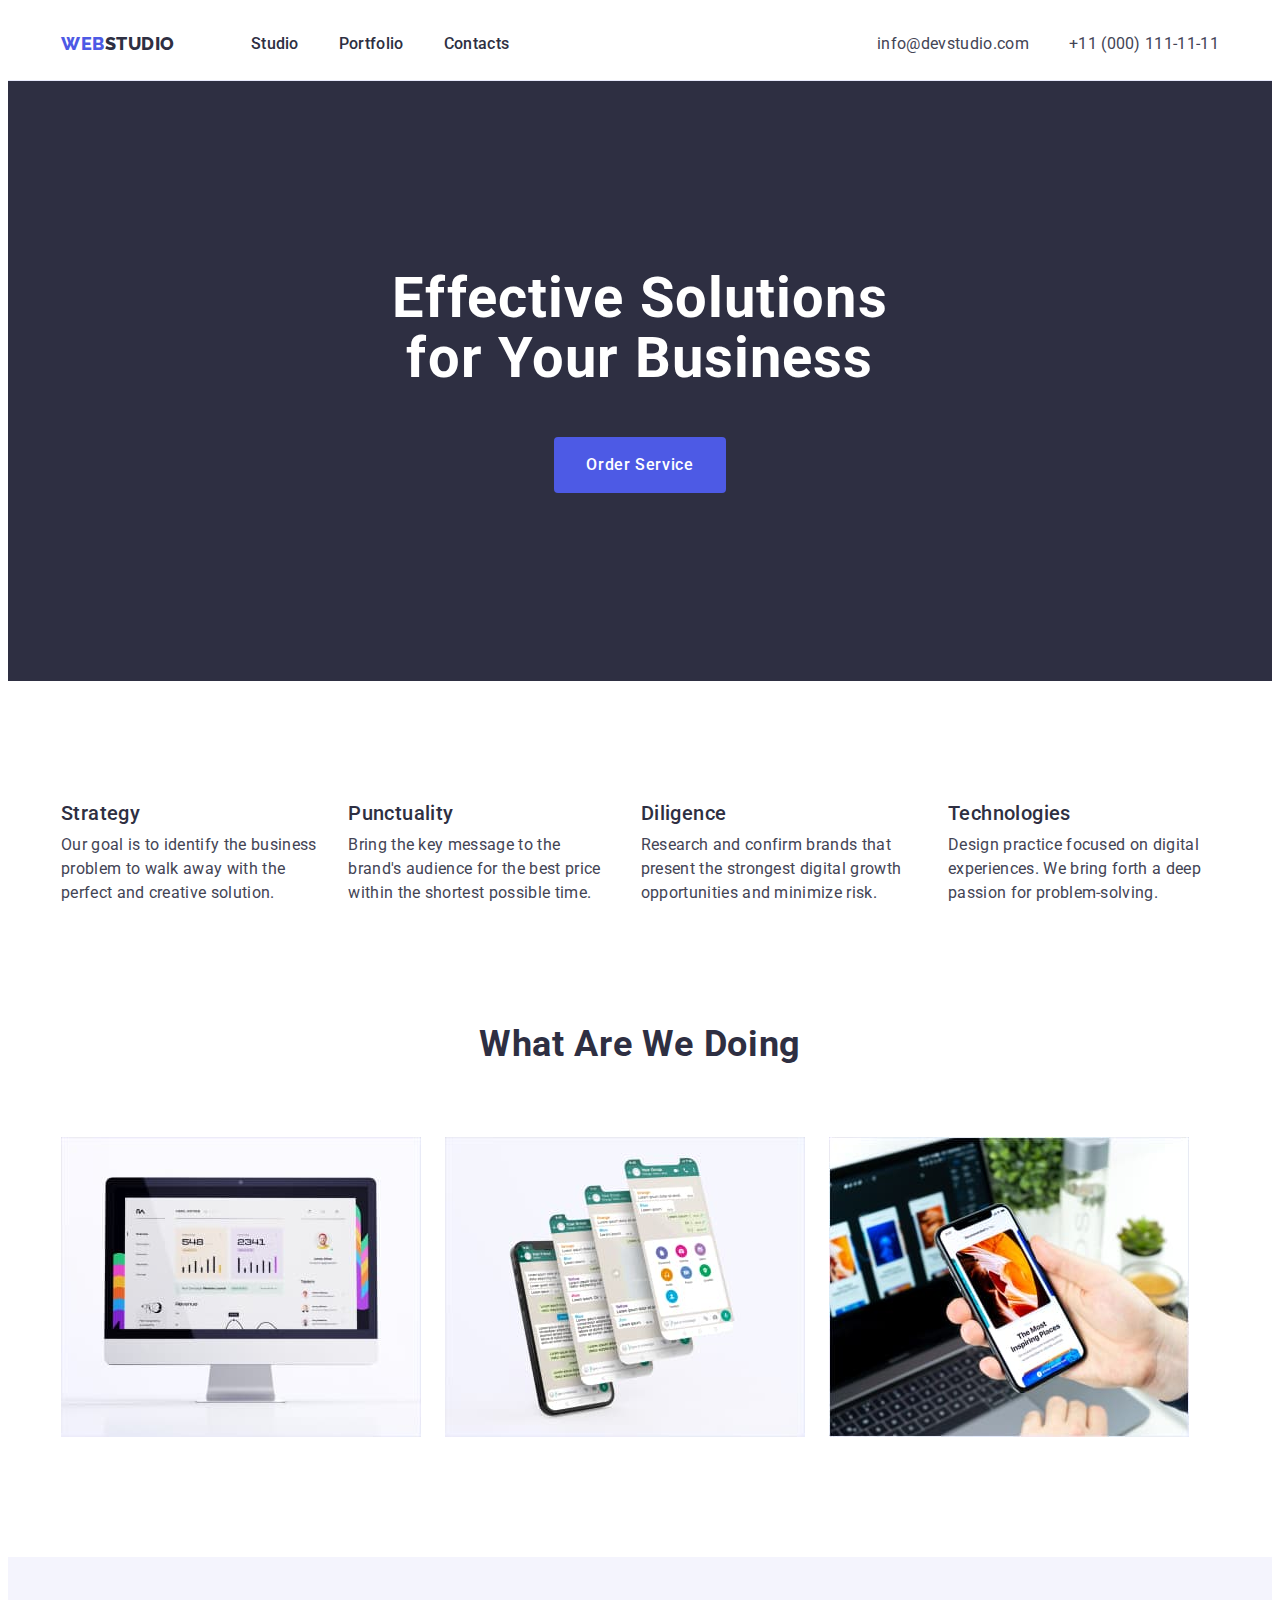
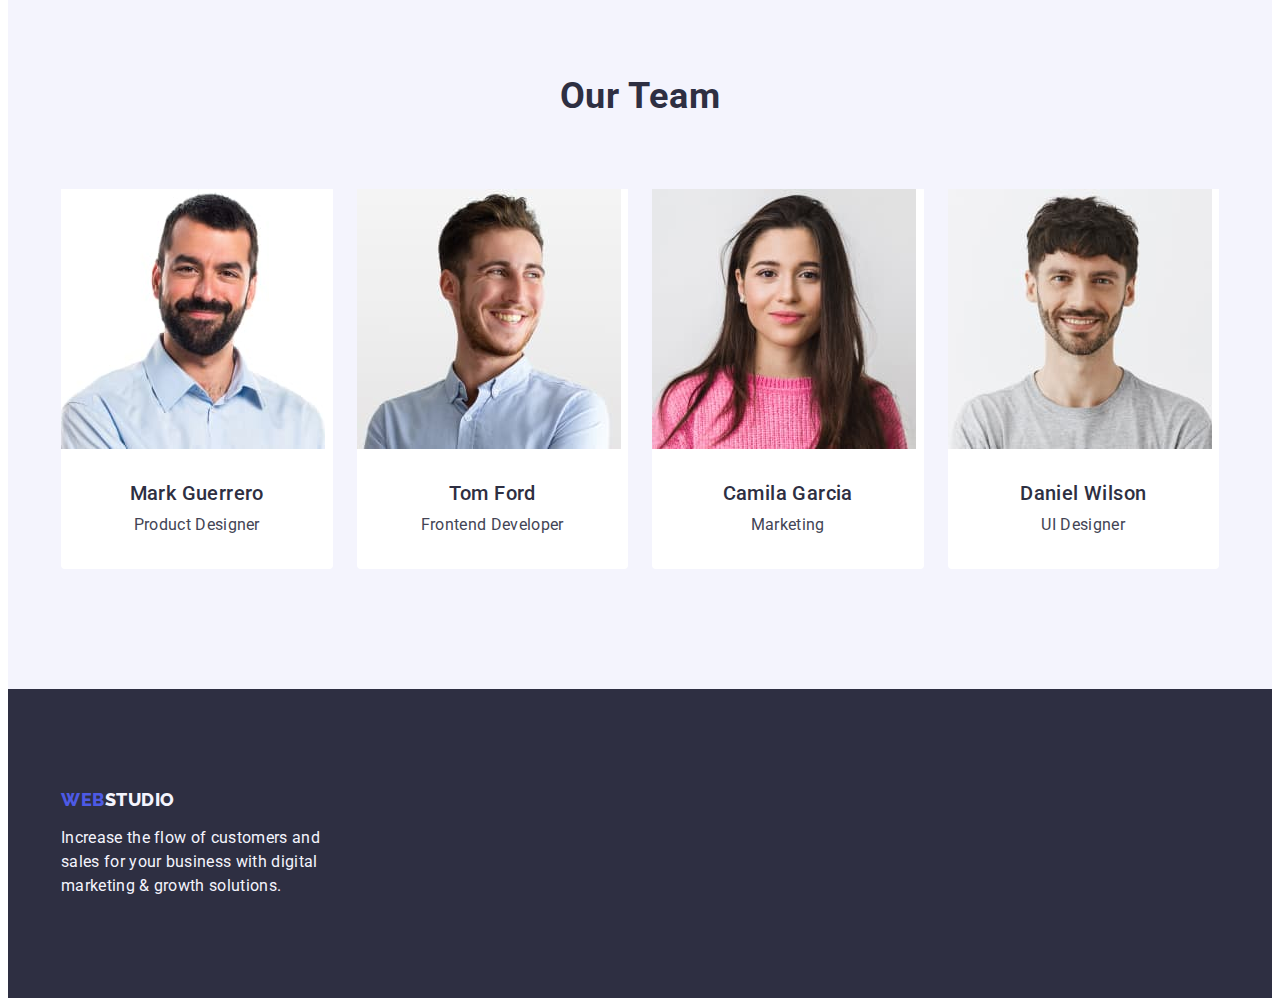
==== index.html @ 3ffb35bd "wer" ====
<!DOCTYPE html>
<html lang="en">
  <head>
    <meta charset="UTF-8" />
    <meta http-equiv="X-UA-Compatible" content="IE=edge" />
    <meta name="viewport" content="width=device-width, initial-scale=1.0" />

    <link rel="preconnect" href="https://fonts.googleapis.com" />
    <link rel="preconnect" href="https://fonts.gstatic.com" crossorigin />
    <link
      href="https://fonts.googleapis.com/css2?family=Raleway:wght@800&family=Roboto:wght@400;500;700&display=swap"
      rel="stylesheet"
    />

    <title>Web Studio</title>
    <link
      rel="stylesheet"
      href="https://cdnjs.cloudflare.com/ajax/libs/modern-normalize/2.0.0/modern-normalize.min.css"
      integrity="sha512-4xo8blKMVCiXpTaLzQSLSw3KFOVPWhm/TRtuPVc4WG6kUgjH6J03IBuG7JZPkcWMxJ5huwaBpOpnwYElP/m6wg=="
      crossorigin="anonymous"
      referrerpolicy="no-referrer"
    />
    <link rel="stylesheet" href="./css/style.css" />
  </head>
  <body class="body">
    <header class="header">
      <div class="container header-container">
        <nav class="header-navigation">
          <a class="header-name link" href="./index.html"
            >Web<span>Studio</span></a
          >
          <ul class="header-page list">
            <li><a class="header-menu link" href="./index.html">Studio</a></li>
            <li>
              <a class="header-menu link" href="./portfolio.html">Portfolio</a>
            </li>
            <li><a class="header-menu link" href="">Contacts</a></li>
          </ul>
        </nav>
        <address class="header-adress">
          <ul class="header-link list">
            <li>
              <a class="header-link-soc link" href="mailto:info@devstudio.com"
                >info@devstudio.com</a
              >
            </li>
            <li>
              <a class="header-link-soc link" href="tel:+110001111111"
                >+11 (000) 111-11-11</a
              >
            </li>
          </ul>
        </address>
      </div>
    </header>

    <main>
      <section class="hero">
        <div class="container hero-container">
          <h1 class="hero-name">Effective Solutions for Your Business</h1>
          <button type="button" class="hero-button">Order Service</button>
        </div>
      </section>

      <section class="scroll">
        <div class="container">
          <h2 class="visually-hidden">list</h2>
          <ul class="scroll-list list">
            <li class="scroll-item">
              <h3 class="scroll-name">Strategy</h3>
              <p class="scroll-text">
                Our goal is to identify the business problem to walk away with
                the perfect and creative solution.
              </p>
            </li>
            <li class="scroll-item">
              <h3 class="scroll-name">Punctuality</h3>
              <p class="scroll-text">
                Bring the key message to the brand's audience for the best price
                within the shortest possible time.
              </p>
            </li>
            <li class="scroll-item">
              <h3 class="scroll-name">Diligence</h3>
              <p class="scroll-text">
                Research and confirm brands that present the strongest digital
                growth opportunities and minimize risk.
              </p>
            </li>
            <li class="scroll-item">
              <h3 class="scroll-name">Technologies</h3>
              <p class="scroll-text">
                Design practice focused on digital experiences. We bring forth a
                deep passion for problem-solving.
              </p>
            </li>
          </ul>
        </div>
      </section>

      <section class="work-are">
        <div class="container">
          <h2 class="work-name">What are we doing</h2>
          <ul class="work-list list">
            <li class="work-item">
              <img
                src="./images/img1-1.jpg"
                alt="statistics"
                width="360"
                height="300"
              />
            </li>
            <li class="work-item">
              <img
                src="./images/img2-1.jpg"
                alt="multifunctionality"
                width="360"
                height="300"
              />
            </li>
            <li class="work-item">
              <img
                src="./images/img3-1.jpg"
                alt="we adaptmultifunctionality"
                width="360"
                height="300"
              />
            </li>
          </ul>
        </div>
      </section>

      <section class="made">
        <div class="container">
          <h2 class="made-team">Our Team</h2>
          <ul class="made-list list">
            <li class="made-item">
              <img
                src="./images/img1-2.jpg"
                alt="Product Designer"
                width="264"
                height="260"
              />
              <div class="made-container-name">
                <h3 class="made-name">Mark Guerrero</h3>
                <p class="made-activity">Product Designer</p>
              </div>
            </li>
            <li class="made-item">
              <img
                src="./images/img2-2.jpg"
                alt="Frontend Developer"
                width="264"
                height="260"
              />
              <div class="made-container-name">
                <h3 class="made-name">Tom Ford</h3>
                <p class="made-activity">Frontend Developer</p>
              </div>
            </li>
            <li class="made-item">
              <img
                src="./images/img3-2.jpg"
                alt="Marketing"
                width="264"
                height="260"
              />
              <div class="made-container-name">
                <h3 class="made-name">Camila Garcia</h3>
                <p class="made-activity">Marketing</p>
              </div>
            </li>
            <li class="made-item">
              <img
                src="./images/img4-2.jpg"
                alt="UI Designer"
                width="264"
                height="260"
              />
              <div class="made-container-name">
                <h3 class="made-name">Daniel Wilson</h3>
                <p class="made-activity">UI Designer</p>
              </div>
            </li>
          </ul>
        </div>
      </section>
    </main>

    <footer class="footer">
      <div class="container container-footer">
        <a href="./index.html" class="footer-name link"
          >Web<span class="name">Studio</span></a
        >
        <p class="footer-text">
          Increase the flow of customers and sales for your business with
          digital marketing & growth solutions.
        </p>
      </div>
    </footer>
  </body>
</html>
---- css/style.css ----
body {
    font-family: 'Roboto', sans-serif;
}

:root {
    --text-section-color: #434455;
    --button-color: #4D5AE5;
    --logo-color: #2E2F42;
    --safari-color: #F4F4FD;
}

img {
    display: block;
}

p,
h1,
h2,
h3,
h4,
h5 {
    margin-top: 0;
    margin-bottom: 0;
}

.link {
    text-decoration: none;
}

.list {
    list-style: none;
}


ul {
    list-style-type: none;
    padding-left: 0;
    margin-top: 0;
    margin-bottom: 0;
}

/*----------BODY----------*/

.body {
    color: #434455;
    background-color: #FFFFFF;
}

/*----------HEADER-----------*/

.container {
    width: 100%;
    max-width: 1158px;
    margin: 0 auto;
    padding: 0 15px;
}

.header-container {
    display: flex;
    align-items: center;
    /*justify-content: space-between;*/
    /*padding-left: 15px;
    padding-right: 15px;*/
}

.header-navigation {
    display: flex;
    align-items: center;
    height: 72px;
}

.header {
    /*background: #FFFFFF;*/
    border-bottom: 1px solid #e7e9fc;
    /*width: 1158px;
    margin: auto;*/

}

.header-name {
    font-family: 'Raleway', sans-serif;
    font-style: normal;
    font-weight: 800;
    font-size: 18px;
    line-height: 1.17;
    letter-spacing: 0.03em;
    text-transform: uppercase;
    color: var(--button-color);
    margin-right: 76px;

}

.header-name span {
    font-family: 'Raleway', sans-serif;
    color: var(--logo-color);
}

.header-page {
    display: flex;
    gap: 40px;
}

.header-menu {
    font-weight: 500;
    font-size: 16px;
    line-height: 1.5;
    letter-spacing: 0.02em;
    color: var(--logo-color);
    padding-top: 24px;
    padding-bottom: 24px;


}

.header-menu:hover,
.header-menu:focus {
    color: #404BBF;
}

.header-adress {
    font-style: normal;
    margin-left: auto;
}

.header-link {
    display: flex;
    gap: 40px;
}

.header-link-soc {
    font-weight: 400;
    font-size: 16px;
    line-height: 1.50;
    letter-spacing: 0.02em;
    color: #434455;

}

.header-link-soc:hover,
.header-link-soc:focus {
    color: #404BBF;
}

/*----------HERO-----------*/

.hero {
    /*width: 100%;
    max-width: 1440px;*/
    padding-top: 188px;
    padding-bottom: 188px;
    /*height: 600px;*/
    background: var(--logo-color);
    /*margin: auto;*/
}

/*.hero-container {  
}*/

.hero-name {
    font-family: 'Roboto';
    font-style: normal;
    text-align: center;
    font-weight: 700;
    font-size: 56px;
    line-height: 1.07;
    letter-spacing: 0.02em;
    color: #FFFFFF;
    max-width: 496px;
    margin-bottom: 48px;
    margin: auto;

}

.hero-button {
    font-family: "Roboto", sans-serif;
    font-style: normal;
    font-weight: 500;
    font-size: 16px;
    line-height: 1.50;
    letter-spacing: 0.04em;
    color: #FFFFFF;
    background-color: var(--button-color);
    cursor: pointer;

}

.hero-button {
    margin: 0 auto;
    padding: 16px 32px;
    min-width: 169px;
    height: 56px;
    display: block;
    border: none;
    border-radius: 4px;
    margin-top: 48px;
}

.hero-button:hover,
.hero-button:focus {
    background-color: #404BBF;
}

/*----------SECTION1-----------*/

.scroll {
    padding-top: 120px;
    padding-bottom: 120px;
}


.visually-hidden {
    position: absolute;
    width: 1px;
    height: 1px;
    margin: -1px;
    border: 0;
    padding: 0;
    white-space: nowrap;
    clip-path: inset(100%);
    clip: rect(0 0 0 0);
    overflow: hidden;
}

.scroll-list {
    display: flex;

    gap: 24px;
}

.scroll-item {
    width: calc((100%-72)/4);

}

.scroll-name {
    font-weight: 500;
    font-size: 20px;
    line-height: 1.20;
    letter-spacing: 0.02em;
    color: var(--logo-color);
    margin-bottom: 8px;
}

.scroll-text {
    font-weight: 400;
    font-size: 16px;
    line-height: 1.50;
    letter-spacing: 0.02em;
    color: #434455;
}

/*----------WORK-----------*/

.work-are {
    padding-bottom: 120px;
}

.work-name {
    font-weight: 700;
    font-size: 36px;
    line-height: 1.11;
    letter-spacing: 0.02em;
    text-align: center;
    text-transform: capitalize;
    color: var(--logo-color);
    margin-bottom: 72px;

}

.work-list {
    display: flex;
    gap: 24px;

}

.work-item {
    width: calc((100%-48px)/3);
}

/*----------MADE-----------*/

.made {
    background: var(--safari-color);
    padding-top: 120px;
    padding-bottom: 120px;
}

.made-team {
    font-weight: 700;
    font-size: 36px;
    line-height: 1.11;
    letter-spacing: 0.02em;
    text-align: center;
    text-transform: capitalize;
    color: var(--logo-color);
    margin-bottom: 72px;

}

.made-list {
    display: flex;
    gap: 24px;
}

.made-item {
    background-color: #FFFFFF;
    width: 264px;
    border-radius: 0px 0px 4px 4px;
    width: calc((100% - 72px) / 4);
}

.made-container-name {
    padding: 32px 16px;
}

.made-name {
    font-weight: 500;
    font-size: 20px;
    line-height: 1.20;
    letter-spacing: 0.02em;
    color: var(--logo-color);
    /*margin-top: 32px;*/
    margin-bottom: 8px;
    text-align: center;
}

.made-activity {
    font-weight: 400;
    font-size: 16px;
    line-height: 1.50;
    letter-spacing: 0.02em;
    color: #434455;
    /*margin-bottom: 32px;*/
    text-align: center;
}

/*----------FOOTER-----------*/

.footer {
    background: var(--logo-color);
    padding-top: 100px;
    padding-bottom: 100px;
}

.footer-name {
    font-family: 'Raleway', sans-serif;
    font-style: normal;
    font-weight: 800;
    font-size: 18px;
    line-height: 1.17;
    letter-spacing: 0.03em;
    text-transform: uppercase;
    color: var(--button-color);
    display: inline-block;
    margin-bottom: 16px;
}

.name {
    font-family: 'Raleway', sans-serif;
    color: var(--safari-color);
}

/*.container-footer {}*/

.footer-text {
    font-weight: 400;
    font-size: 16px;
    line-height: 1.50;
    letter-spacing: 0.02em;
    color: var(--safari-color);
    /*padding-top: 16px;*/
    max-width: 264px;
}



/*===============PORTFOLIO===============*/
/*---------------HEADER---------------*/

.header-portfolio {
    background: #FFFFFF;
    padding-top: 24px;
    padding-bottom: 24px;
    border-bottom: 1px solid #e7e9fc
}

/*-----------------MAIN-----------------*/

.name-logo {
    color: #2E2F42;
}

.portfolio-button {
    display: flex;
    gap: 24px;
    justify-content: center;
    margin-bottom: 72px;

}

.button-soc {
    font-family: "Roboto", sans-serif;
    font-style: normal;
    font-weight: 500;
    font-size: 16px;
    line-height: 1.5;
    letter-spacing: 0.04em;
    color: var(--button-color);
    background-color: var(--safari-color);
    cursor: pointer;
    padding-top: 12px;
    padding-bottom: 12px;
    padding-left: 24px;
    padding-right: 24px;
    border: 1px solid #e7e9fc;
    border-radius: 4px;
}

.button-soc:hover,
.button-soc:focus {
    color: #FFFFFF;
    background-color: #404BBF;
    border: 1px solid transparent;
}

/*-----------------SECTION-----------------*/

.section {
    padding: 96px 0 120px;
}

.section-img {
    display: flex;
    flex-wrap: wrap;
    gap: 48px 24px;
    width: 1128px;

}


.section-info {

    border: 1px solid #e7e9fc;
    border-top: none;
    padding: 32px 16px;

}

/*.list {}*/

.section-work {
    width: 360px;
}

.section-activity {
    font-weight: 500;
    font-size: 20px;
    line-height: 1.20;
    letter-spacing: 0.02em;
    color: var(--logo-color);
    margin-bottom: 8px;
    /*padding-left: 16px;*/

}

.section-text {
    font-weight: 400;
    font-size: 16px;
    line-height: 1.50;
    letter-spacing: 0.02em;
    color: var(--text-section-color);
    /*padding-left: 16px;*/
}
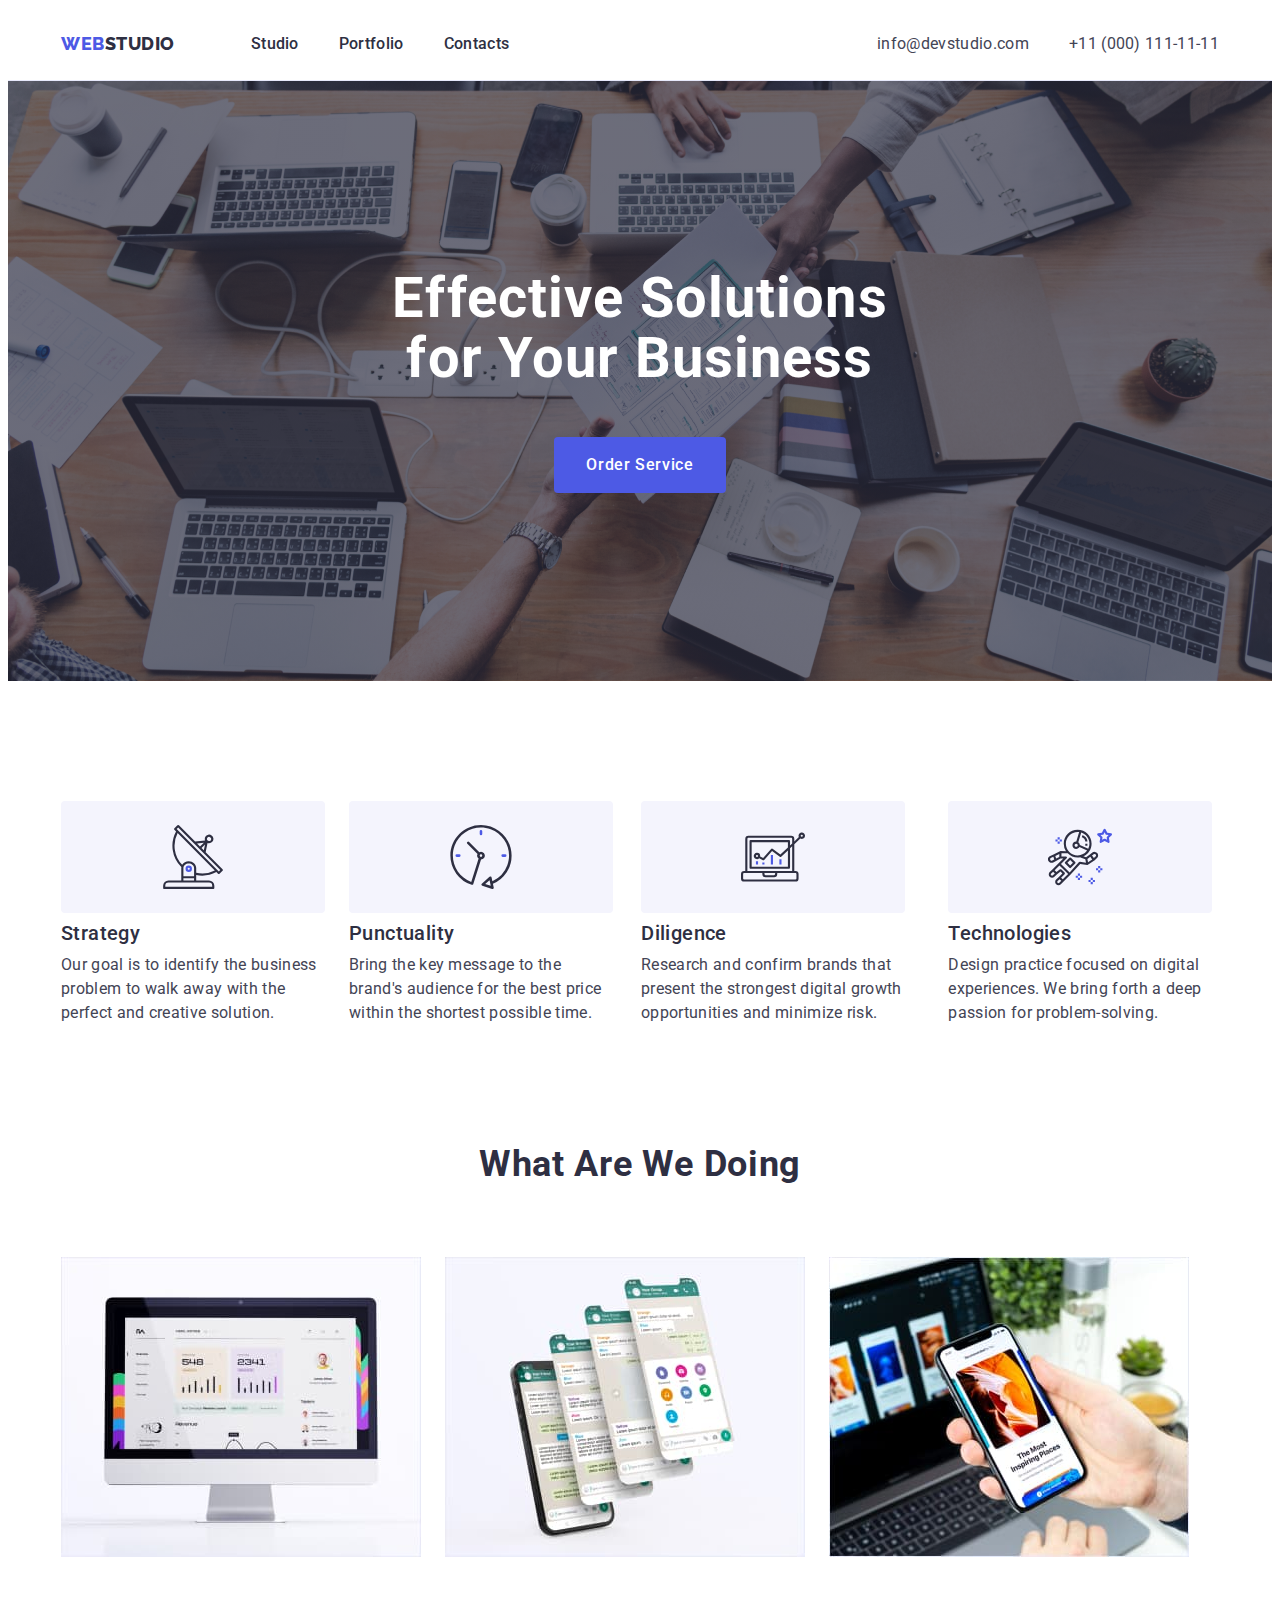
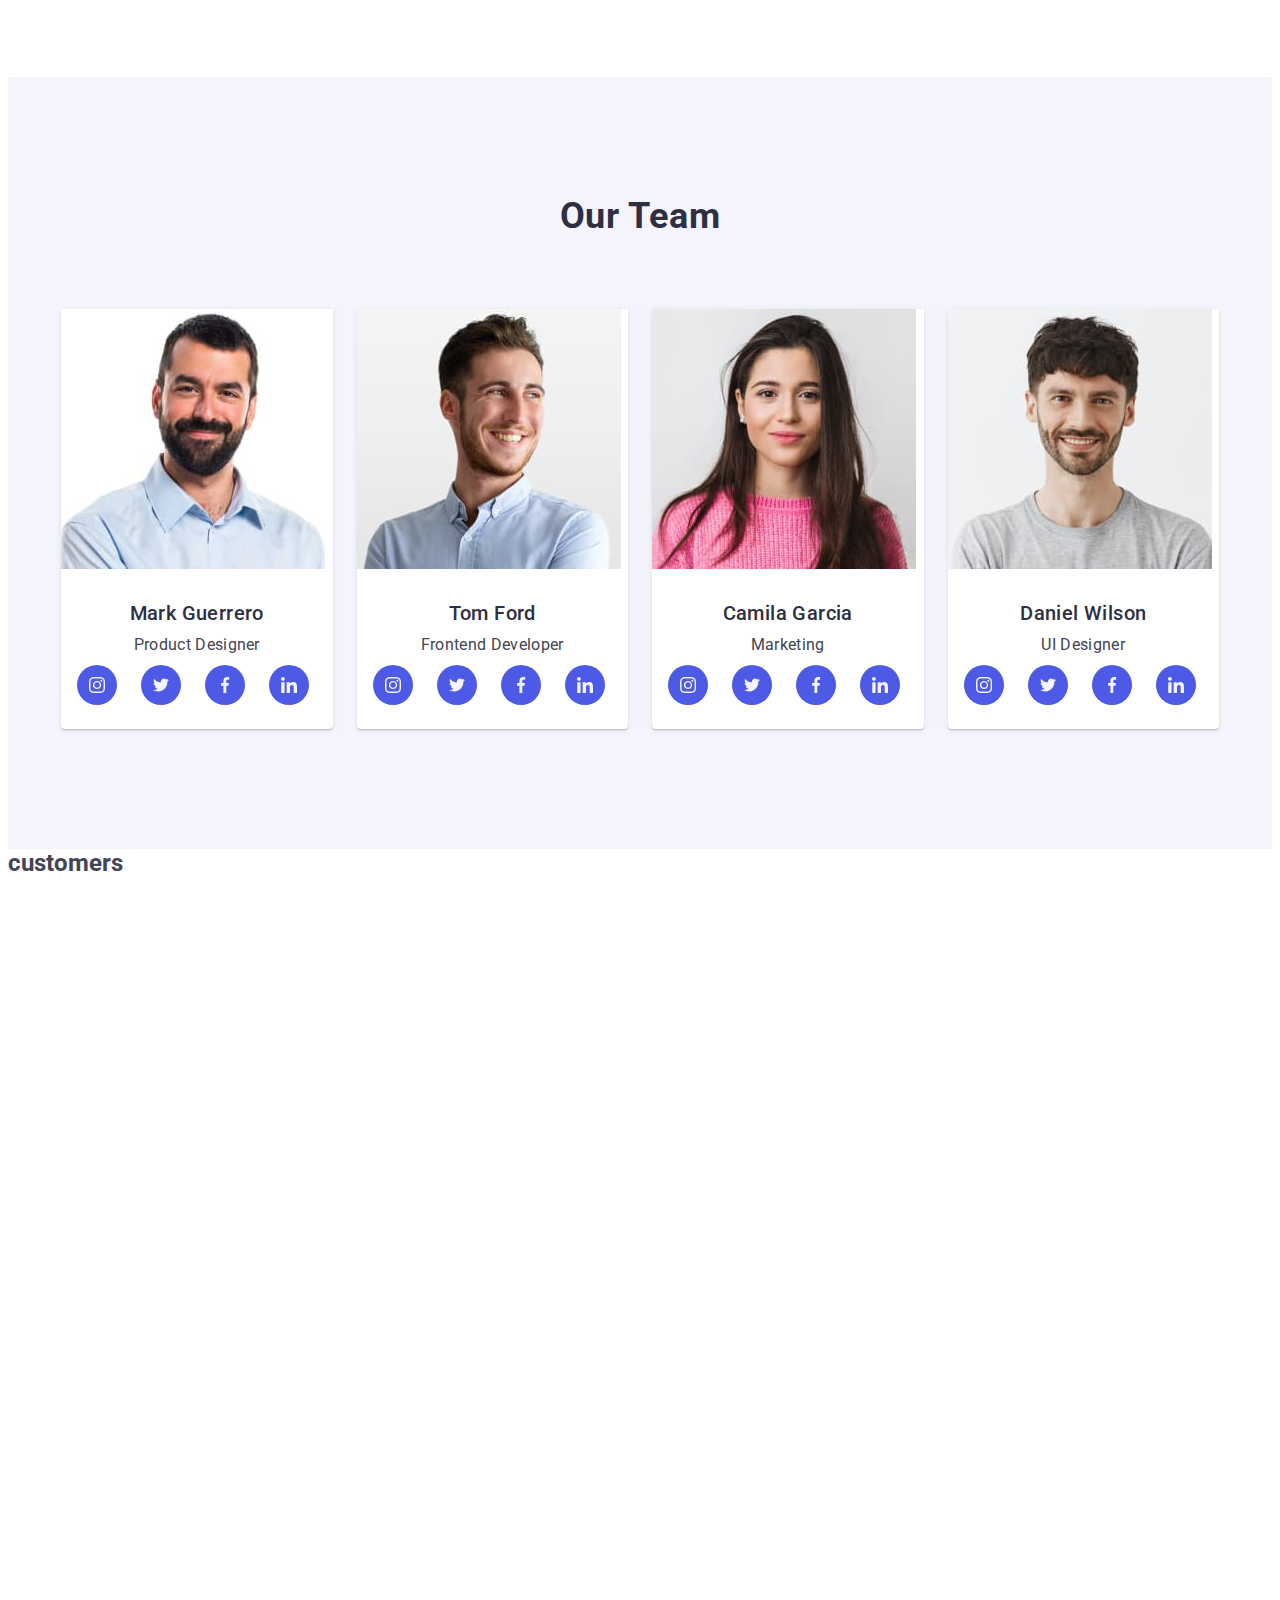
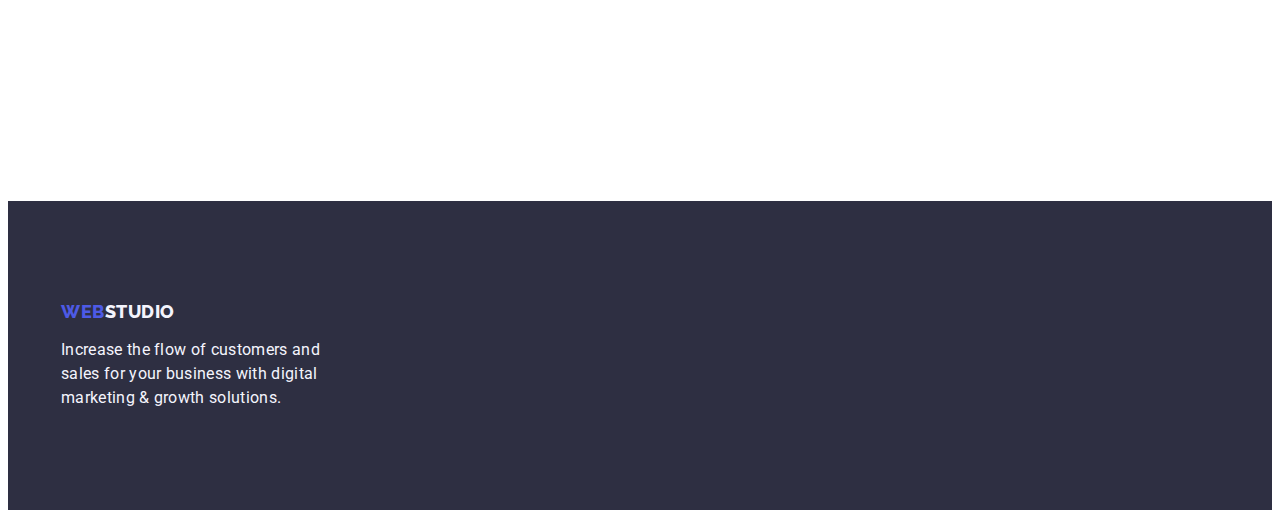
==== commit a26ae834: "rabota" ====
--- a/index.html
+++ b/index.html
@@ -67,6 +67,11 @@
           <h2 class="visually-hidden">list</h2>
           <ul class="scroll-list list">
             <li class="scroll-item">
+              <div class="scroll-img">
+                <svg width="64" height="64">
+                  <use href="./images/symbol-defs.svg#icon-antenna-1"></use>
+                </svg>
+              </div>
               <h3 class="scroll-name">Strategy</h3>
               <p class="scroll-text">
                 Our goal is to identify the business problem to walk away with
@@ -74,6 +79,11 @@
               </p>
             </li>
             <li class="scroll-item">
+              <div class="scroll-img">
+                <svg width="64" height="64">
+                  <use href="./images/symbol-defs.svg#icon-clock-1"></use>
+                </svg>
+              </div>
               <h3 class="scroll-name">Punctuality</h3>
               <p class="scroll-text">
                 Bring the key message to the brand's audience for the best price
@@ -81,6 +91,11 @@
               </p>
             </li>
             <li class="scroll-item">
+              <div class="scroll-img">
+                <svg width="64" height="64">
+                  <use href="./images/symbol-defs.svg#icon-diagram-1"></use>
+                </svg>
+              </div>
               <h3 class="scroll-name">Diligence</h3>
               <p class="scroll-text">
                 Research and confirm brands that present the strongest digital
@@ -88,6 +103,11 @@
               </p>
             </li>
             <li class="scroll-item">
+              <div class="scroll-img">
+                <svg width="64" height="64">
+                  <use href="./images/symbol-defs.svg#icon-astronaut-1"></use>
+                </svg>
+              </div>
               <h3 class="scroll-name">Technologies</h3>
               <p class="scroll-text">
                 Design practice focused on digital experiences. We bring forth a
@@ -144,6 +164,45 @@
               <div class="made-container-name">
                 <h3 class="made-name">Mark Guerrero</h3>
                 <p class="made-activity">Product Designer</p>
+
+                <ul class="made-img">
+                  <li class="made-soc">
+                    <a class="made-img-soc" href="" aria-label="instagram">
+                      <svg class="team-soc-icon" width="16" height="16">
+                        <use
+                          href="./images/symbol-defs2.svg#icon-instagram"
+                        ></use>
+                      </svg>
+                    </a>
+                  </li>
+                  <li class="made-soc">
+                    <a class="made-img-soc" href="" aria-label="twitter">
+                      <svg class="team-soc-icon" width="16" height="16">
+                        <use
+                          href="./images/symbol-defs2.svg#icon-twitter"
+                        ></use>
+                      </svg>
+                    </a>
+                  </li>
+                  <li class="made-soc">
+                    <a class="made-img-soc" href="" aria-label="facebook">
+                      <svg class="team-soc-icon" width="16" height="16">
+                        <use
+                          href="./images/symbol-defs2.svg#icon-facebook"
+                        ></use>
+                      </svg>
+                    </a>
+                  </li>
+                  <li class="made-soc">
+                    <a class="made-img-soc" href="" aria-label="linkedin">
+                      <svg class="team-soc-icon" width="16" height="16">
+                        <use
+                          href="./images/symbol-defs2.svg#icon-linkedin"
+                        ></use>
+                      </svg>
+                    </a>
+                  </li>
+                </ul>
               </div>
             </li>
             <li class="made-item">
@@ -156,6 +215,44 @@
               <div class="made-container-name">
                 <h3 class="made-name">Tom Ford</h3>
                 <p class="made-activity">Frontend Developer</p>
+                <ul class="made-img">
+                  <li class="made-soc">
+                    <a class="made-img-soc" href="" aria-label="instagram">
+                      <svg class="team-soc-icon" width="16" height="16">
+                        <use
+                          href="./images/symbol-defs2.svg#icon-instagram"
+                        ></use>
+                      </svg>
+                    </a>
+                  </li>
+                  <li class="made-soc">
+                    <a class="made-img-soc" href="" aria-label="twitter">
+                      <svg class="team-soc-icon" width="16" height="16">
+                        <use
+                          href="./images/symbol-defs2.svg#icon-twitter"
+                        ></use>
+                      </svg>
+                    </a>
+                  </li>
+                  <li class="made-soc">
+                    <a class="made-img-soc" href="" aria-label="facebook">
+                      <svg class="team-soc-icon" width="16" height="16">
+                        <use
+                          href="./images/symbol-defs2.svg#icon-facebook"
+                        ></use>
+                      </svg>
+                    </a>
+                  </li>
+                  <li class="made-soc">
+                    <a class="made-img-soc" href="" aria-label="linkedin">
+                      <svg class="team-soc-icon" width="16" height="16">
+                        <use
+                          href="./images/symbol-defs2.svg#icon-linkedin"
+                        ></use>
+                      </svg>
+                    </a>
+                  </li>
+                </ul>
               </div>
             </li>
             <li class="made-item">
@@ -168,6 +265,44 @@
               <div class="made-container-name">
                 <h3 class="made-name">Camila Garcia</h3>
                 <p class="made-activity">Marketing</p>
+                <ul class="made-img">
+                  <li class="made-soc">
+                    <a class="made-img-soc" href="" aria-label="instagram">
+                      <svg class="team-soc-icon" width="16" height="16">
+                        <use
+                          href="./images/symbol-defs2.svg#icon-instagram"
+                        ></use>
+                      </svg>
+                    </a>
+                  </li>
+                  <li class="made-soc">
+                    <a class="made-img-soc" href="" aria-label="twitter">
+                      <svg class="team-soc-icon" width="16" height="16">
+                        <use
+                          href="./images/symbol-defs2.svg#icon-twitter"
+                        ></use>
+                      </svg>
+                    </a>
+                  </li>
+                  <li class="made-soc">
+                    <a class="made-img-soc" href="" aria-label="facebook">
+                      <svg class="team-soc-icon" width="16" height="16">
+                        <use
+                          href="./images/symbol-defs2.svg#icon-facebook"
+                        ></use>
+                      </svg>
+                    </a>
+                  </li>
+                  <li class="made-soc">
+                    <a class="made-img-soc" href="" aria-label="linkedin">
+                      <svg class="team-soc-icon" width="16" height="16">
+                        <use
+                          href="./images/symbol-defs2.svg#icon-linkedin"
+                        ></use>
+                      </svg>
+                    </a>
+                  </li>
+                </ul>
               </div>
             </li>
             <li class="made-item">
@@ -180,12 +315,100 @@
               <div class="made-container-name">
                 <h3 class="made-name">Daniel Wilson</h3>
                 <p class="made-activity">UI Designer</p>
+                <ul class="made-img">
+                  <li class="made-soc">
+                    <a class="made-img-soc" href="" aria-label="instagram">
+                      <svg class="team-soc-icon" width="16" height="16">
+                        <use
+                          href="./images/symbol-defs2.svg#icon-instagram"
+                        ></use>
+                      </svg>
+                    </a>
+                  </li>
+                  <li class="made-soc">
+                    <a class="made-img-soc" href="" aria-label="twitter">
+                      <svg class="team-soc-icon" width="16" height="16">
+                        <use
+                          href="./images/symbol-defs2.svg#icon-twitter"
+                        ></use>
+                      </svg>
+                    </a>
+                  </li>
+                  <li class="made-soc">
+                    <a class="made-img-soc" href="" aria-label="facebook">
+                      <svg class="team-soc-icon" width="16" height="16">
+                        <use
+                          href="./images/symbol-defs2.svg#icon-facebook"
+                        ></use>
+                      </svg>
+                    </a>
+                  </li>
+                  <li class="made-soc">
+                    <a class="made-img-soc" href="" aria-label="linkedin">
+                      <svg class="team-soc-icon" width="16" height="16">
+                        <use
+                          href="./images/symbol-defs2.svg#icon-linkedin"
+                        ></use>
+                      </svg>
+                    </a>
+                  </li>
+                </ul>
               </div>
             </li>
           </ul>
         </div>
       </section>
     </main>
+
+    <section class="customers">
+      <h2 class="customers-name">customers</h2>
+      <div class="container">
+        <ul class="customers-img">
+          <li class="customers-company">
+            <a>
+              <svg>
+                <use></use>
+              </svg>
+            </a>
+          </li>
+          <li class="customers-company">
+            <a>
+              <svg>
+                <use></use>
+              </svg>
+            </a>
+          </li>
+          <li class="customers-company">
+            <a>
+              <svg>
+                <use></use>
+              </svg>
+            </a>
+          </li>
+          <li class="customers-company">
+            <a>
+              <svg>
+                <use></use>
+              </svg>
+            </a>
+          </li>
+          <li class="customers-company">
+            <a>
+              <svg>
+                <use></use>
+              </svg>
+            </a>
+          </li>
+          <li class="customers-company">
+            <a>
+              <svg>
+                <use></use>
+              </svg>
+            </a>
+          </li>
+        </ul>
+      </div>
+    </section>
 
     <footer class="footer">
       <div class="container container-footer">
--- a/css/style.css
+++ b/css/style.css
@@ -108,8 +108,7 @@
     color: var(--logo-color);
     padding-top: 24px;
     padding-bottom: 24px;
-
-
+    transition: color 250ms linear;
 }
 
 .header-menu:hover,
@@ -133,6 +132,7 @@
     line-height: 1.50;
     letter-spacing: 0.02em;
     color: #434455;
+    transition: color 250ms linear;
 
 }
 
@@ -144,13 +144,19 @@
 /*----------HERO-----------*/
 
 .hero {
-    /*width: 100%;
-    max-width: 1440px;*/
+    width: 100%;
+    max-width: 1440px;
     padding-top: 188px;
     padding-bottom: 188px;
     /*height: 600px;*/
     background: var(--logo-color);
-    /*margin: auto;*/
+    background-color: url(../images/office.jpg);
+    background-image: linear-gradient(rgba(46, 47, 66, 0.7),
+            rgba(46, 47, 66, 0.7)), url(../images/office.jpg);
+    background-position: center;
+    background-repeat: no-repeat;
+    background-size: cover;
+    margin: auto;
 }
 
 /*.hero-container {  
@@ -181,7 +187,7 @@
     color: #FFFFFF;
     background-color: var(--button-color);
     cursor: pointer;
-
+    transition: color 250ms linear;
 }
 
 .hero-button {
@@ -193,6 +199,7 @@
     border: none;
     border-radius: 4px;
     margin-top: 48px;
+
 }
 
 .hero-button:hover,
@@ -232,6 +239,17 @@
 
 }
 
+.scroll-img {
+    width: 264px;
+    height: 112px;
+    background-color: #F4F4FD;
+    border-radius: 4px;
+    margin-bottom: 8px;
+    display: flex;
+    align-items: center;
+    justify-content: center;
+}
+
 .scroll-name {
     font-weight: 500;
     font-size: 20px;
@@ -285,6 +303,7 @@
     padding-bottom: 120px;
 }
 
+
 .made-team {
     font-weight: 700;
     font-size: 36px;
@@ -297,14 +316,14 @@
 
 }
 
-.made-list {
-    display: flex;
-    gap: 24px;
-}
+
 
 .made-item {
     background-color: #FFFFFF;
     width: 264px;
+    box-shadow: 0px 2px 1px 0px rgba(46, 47, 66, 0.08),
+        0px 1px 1px 0px rgba(46, 47, 66, 0.16),
+        0px 1px 6px 0px rgba(46, 47, 66, 0.08);
     border-radius: 0px 0px 4px 4px;
     width: calc((100% - 72px) / 4);
 }
@@ -333,6 +352,52 @@
     /*margin-bottom: 32px;*/
     text-align: center;
 }
+
+.made-list {
+    display: flex;
+    gap: 24px;
+}
+
+.made-img {
+    display: flex;
+    gap: 24px;
+    flex-direction: row;
+    padding: 0%;
+    width: 232px;
+    height: 40px;
+}
+
+.made-soc {
+    display: flex;
+    height: 40px;
+    width: 40px;
+    border-radius: 50%;
+    background: var(--button-color);
+    margin-top: 8px;
+    align-items: center;
+    justify-content: center;
+}
+
+
+.made-img-soc {
+    width: 100%;
+    height: 100%;
+    display: flex;
+    align-items: center;
+    justify-content: center;
+    transition: color 250ms linear;
+}
+
+.team-soc-link:hover,
+.team-soc-link:focus {
+    background-color: #404bbf;
+}
+
+.team-soc-icon {
+    fill: var(--safari-color);
+}
+
+
 
 /*----------FOOTER-----------*/
 
@@ -414,6 +479,7 @@
     padding-right: 24px;
     border: 1px solid #e7e9fc;
     border-radius: 4px;
+    transition: color 250ms linear;
 }
 
 .button-soc:hover,
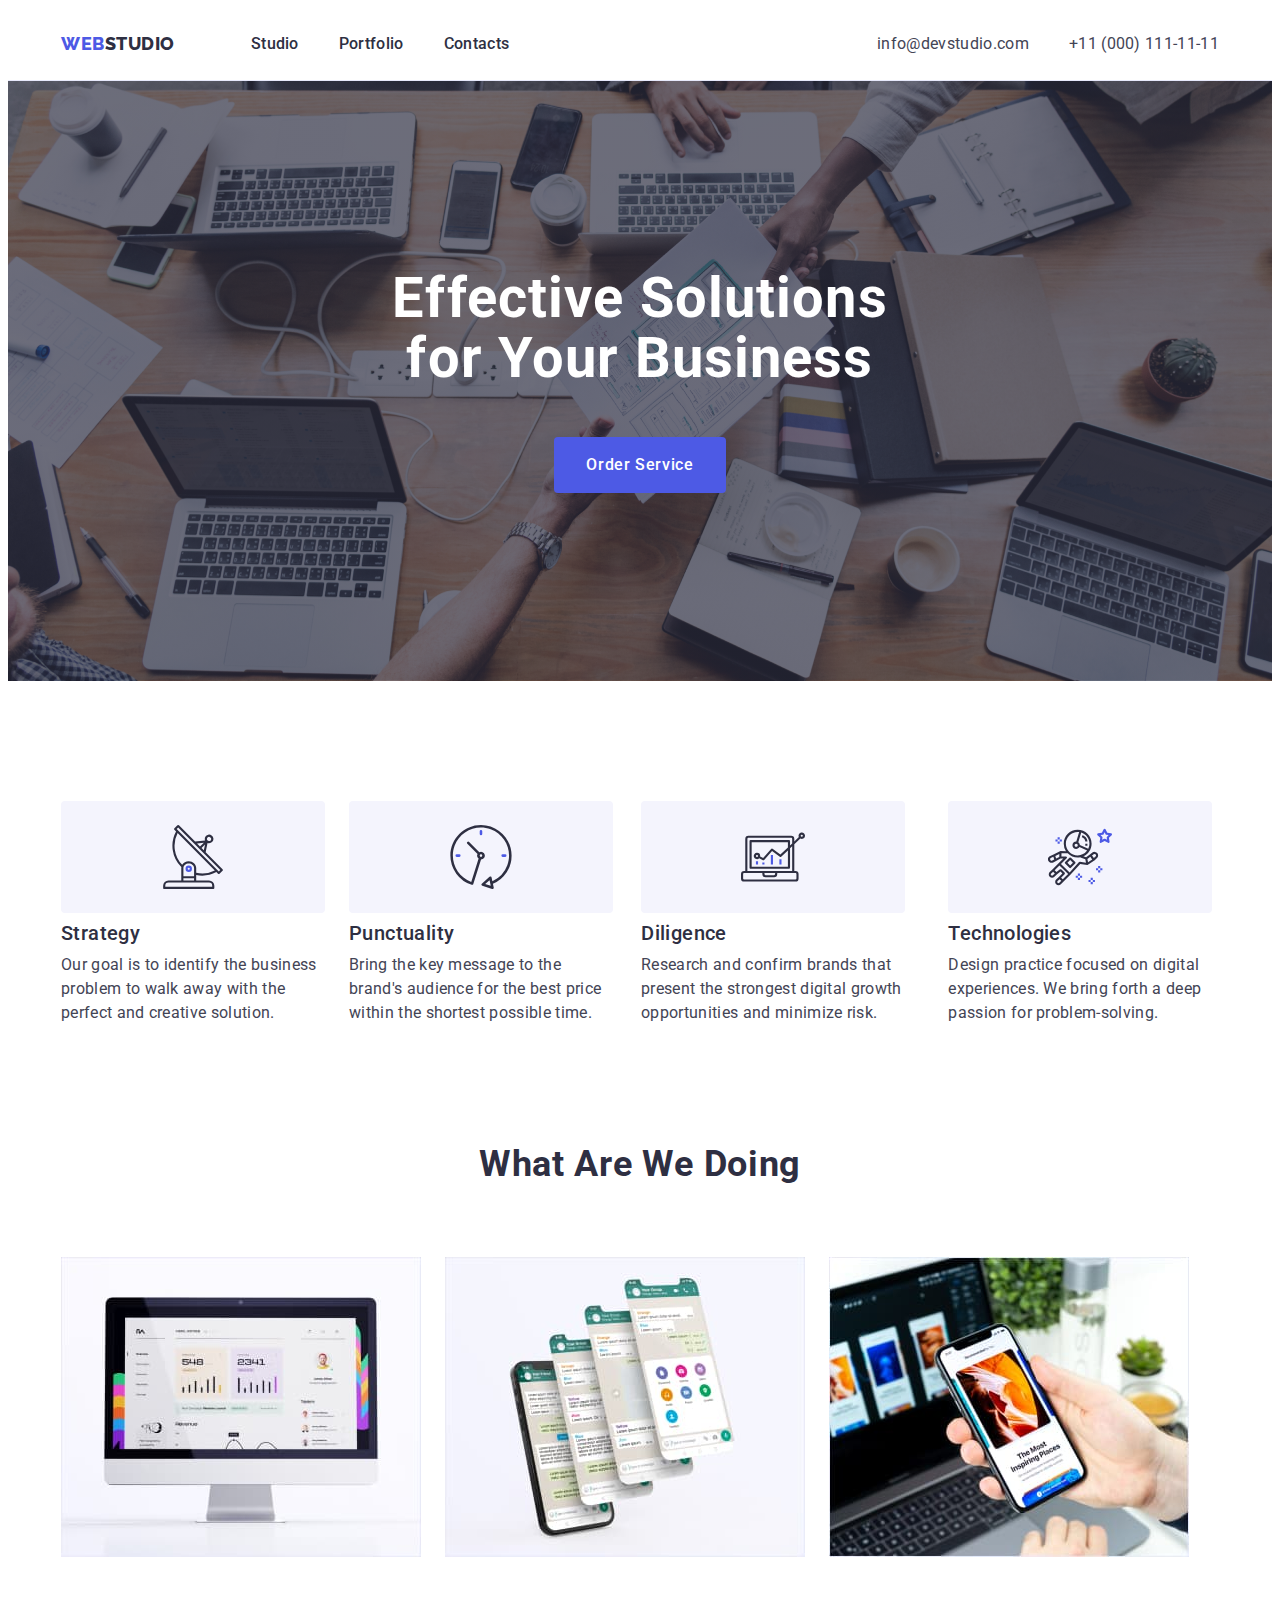
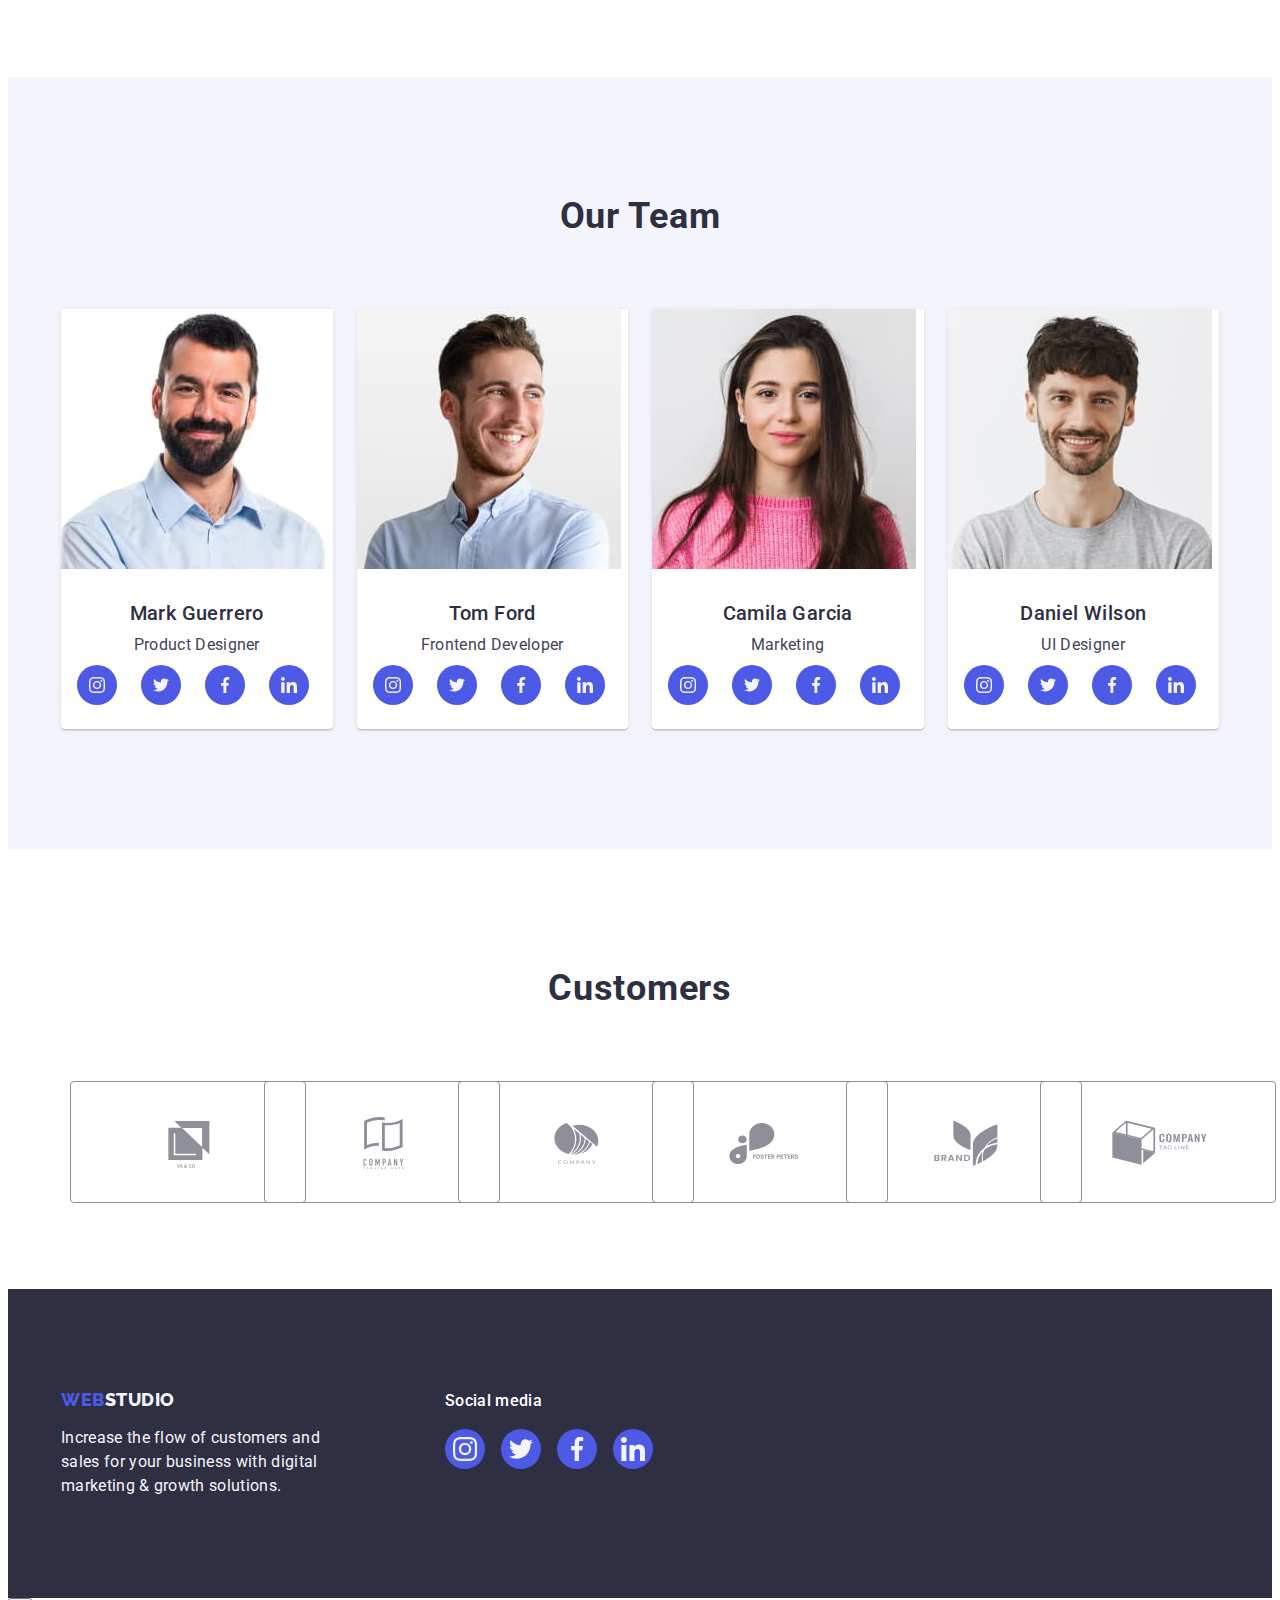
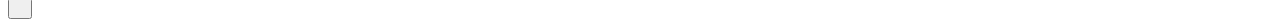
==== commit 4020e76b: "eyrt" ====
--- a/index.html
+++ b/index.html
@@ -361,48 +361,48 @@
     </main>
 
     <section class="customers">
-      <h2 class="customers-name">customers</h2>
+      <h2 class="customers-name">Customers</h2>
       <div class="container">
         <ul class="customers-img">
           <li class="customers-company">
-            <a>
-              <svg>
-                <use></use>
-              </svg>
-            </a>
-          </li>
-          <li class="customers-company">
-            <a>
-              <svg>
-                <use></use>
-              </svg>
-            </a>
-          </li>
-          <li class="customers-company">
-            <a>
-              <svg>
-                <use></use>
-              </svg>
-            </a>
-          </li>
-          <li class="customers-company">
-            <a>
-              <svg>
-                <use></use>
-              </svg>
-            </a>
-          </li>
-          <li class="customers-company">
-            <a>
-              <svg>
-                <use></use>
-              </svg>
-            </a>
-          </li>
-          <li class="customers-company">
-            <a>
-              <svg>
-                <use></use>
+            <a href="" class="customers-link link">
+              <svg class="customers-item" width="104" height="56">
+                <use href="./images/symbol-defs2.svg#icon-Logo1"></use>
+              </svg>
+            </a>
+          </li>
+          <li class="customers-company">
+            <a href="" class="customers-link link">
+              <svg class="customers-item" width="104" height="56">
+                <use href="./images/symbol-defs2.svg#icon-Logo2"></use>
+              </svg>
+            </a>
+          </li>
+          <li class="customers-company">
+            <a href="" class="customers-link link">
+              <svg class="customers-item" width="104" height="56">
+                <use href="./images/symbol-defs2.svg#icon-Logo3"></use>
+              </svg>
+            </a>
+          </li>
+          <li class="customers-company">
+            <a href="" class="customers-link link">
+              <svg class="customers-item" width="104" height="56">
+                <use href="./images/symbol-defs2.svg#icon-Logo4"></use>
+              </svg>
+            </a>
+          </li>
+          <li class="customers-company">
+            <a href="" class="customers-link link">
+              <svg class="customers-item" width="104" height="56">
+                <use href="./images/symbol-defs2.svg#icon-Logo5"></use>
+              </svg>
+            </a>
+          </li>
+          <li class="customers-company">
+            <a href="" class="customers-link link">
+              <svg class="customers-item" width="104" height="56">
+                <use href="./images/symbol-defs2.svg#icon-Logo6"></use>
               </svg>
             </a>
           </li>
@@ -412,6 +412,7 @@
 
     <footer class="footer">
       <div class="container container-footer">
+        <div class="footer-logo-text">
         <a href="./index.html" class="footer-name link"
           >Web<span class="name">Studio</span></a
         >
@@ -419,7 +420,55 @@
           Increase the flow of customers and sales for your business with
           digital marketing & growth solutions.
         </p>
+        </div>
+      
+
+      <div class="footer-soc">
+        <p class="foter-soc-text">Social media</p>
+          <ul class="footer-soc-list">
+            <li class="footer-soc-item">
+              <a href="" class="footer-soc-link link" aria-label="instagram">
+                <svg class="footer-soc-icon" width="24" heihgt="24">
+                  <use href="./images/symbol-defs2.svg#icon-instagram"></use>
+                </svg>
+              </a>
+            </li>
+            <li class="footer-soc-item">
+              <a href="" class="footer-soc-link link" aria-label="twitter">
+                <svg class="footer-soc-icon" width="24" heihgt="24">
+                  <use href="./images/symbol-defs2.svg#icon-twitter"></use>
+                </svg>
+              </a>
+            </li>
+            <li class="footer-soc-item">
+              <a href="" class="footer-soc-link link" aria-label="facebook">
+                <svg class="footer-soc-icon" width="24" heihgt="24">
+                  <use href="./images/symbol-defs2.svg#icon-facebook"></use>
+                </svg>
+              </a>
+            </li>
+            <li class="footer-soc-item">
+              <a href="" class="footer-soc-link link" aria-label="linkedin">
+                <svg class="footer-soc-icon" width="24" heihgt="24">
+                  <use href="./images/symbol-defs2.svg#icon-linkedin"></use>
+                </svg>
+              </a>
+            </li>
+          </ul>
+        </p>
       </div>
+    </div>
     </footer>
+    
+    <div class="backdrop is-hidden" data-modal>
+        <div class="modal">
+            <button type="button" class="modal-btn" data-modal-close>
+                <svg class="icon-close-black" width="8" height="8">
+                    <use href="./images/icons.svg#icon-close-black"></use>
+                </svg>
+            </button>
+        </div>
+    </div>
+    <script src="./js/modal.js"></script>
   </body>
 </html>
--- a/css/style.css
+++ b/css/style.css
@@ -7,6 +7,7 @@
     --button-color: #4D5AE5;
     --logo-color: #2E2F42;
     --safari-color: #F4F4FD;
+    --transition: 250ms cubic-bezier(0.4, 0, 0.2, 1);
 }
 
 img {
@@ -397,6 +398,61 @@
     fill: var(--safari-color);
 }
 
+/*----------CUSTOMERS--------*/
+
+.customers {
+    padding-top: 120px;
+    padding-bottom: 120px;
+}
+
+.customers-name {
+    margin-bottom: 72px;
+    font-weight: 700px;
+    font-size: 36px;
+    line-height: 1.11;
+    text-align: center;
+    letter-spacing: 0.02em;
+    text-transform: capitalize;
+    color: var(--logo-color);
+}
+
+/*.container {}*/
+
+.customers-img {
+    display: flex;
+    gap: 24px;
+    align-items: center;
+    justify-content: center;
+}
+
+.customers-company {
+    width: calc((100%-120px)/6);
+    height: 88px;
+}
+
+.customers-link {
+    width: 100%;
+    height: 100%;
+    padding: 16px 32px;
+    border: 1px solid #8E8F99;
+    border-radius: 4px;
+    display: flex;
+    align-items: center;
+    justify-content: center;
+    color: #8E8F99;
+    transition: border-color var(--transition), color var(--transition);
+}
+
+.customers-item {
+    fill: currentColor;
+}
+
+.customers-link:hover,
+.customers-link:focus {
+    color: #404BBF;
+    border-color: #404BBF;
+}
+
 
 
 /*----------FOOTER-----------*/
@@ -405,6 +461,16 @@
     background: var(--logo-color);
     padding-top: 100px;
     padding-bottom: 100px;
+
+}
+
+.container-footer {
+    align-items: baseline;
+    display: flex;
+}
+
+.footer-logo-text {
+    margin-right: 120px;
 }
 
 .footer-name {
@@ -425,7 +491,7 @@
     color: var(--safari-color);
 }
 
-/*.container-footer {}*/
+
 
 .footer-text {
     font-weight: 400;
@@ -433,11 +499,117 @@
     line-height: 1.50;
     letter-spacing: 0.02em;
     color: var(--safari-color);
-    /*padding-top: 16px;*/
     max-width: 264px;
 }
 
-
+.footer-soc {
+    margin-right: 120px;
+}
+
+.foter-soc-text {
+    color: #FFFFFF;
+    font-weight: 500;
+    font-size: 16px;
+    line-height: 1.50;
+    letter-spacing: 0.02em;
+    margin-bottom: 16px;
+    /*margin-left: 120px;*/
+
+}
+
+.footer-soc-list {
+    display: flex;
+    gap: 16px;
+}
+
+.footer-soc-item {
+    width: 40px;
+    height: 40px;
+}
+
+.footer-soc-link {
+    width: 100%;
+    height: 100%;
+    background-color: #4d5ae5;
+    border-radius: 50%;
+    display: flex;
+    align-items: center;
+    justify-content: center;
+    transition: background-color var(--transition);
+}
+
+.footer-soc-icon {
+    fill: #f4f4fd;
+}
+
+.footer-soc-link:hover,
+.footer-soc-link:focus {
+    background-color: #31D0AA;
+}
+
+/*
+.backdrop {
+    position: fixed;
+    top: 0;
+    z-index: 2;
+    width: 100%;
+    height: 100%;
+    transition: opacity var(--transition), visibility var(--transition);
+    background-color: rgba(46, 47, 66, 0.4);
+}
+
+.modal {
+    position: absolute;
+    top: 50%;
+    left: 50%;
+    transform: translate(-50%, -50%) scale(1);
+    transition: transform var(--transition);
+    width: 408px;
+    min-height: 584px;
+    background-color: #FCFCFC;
+    box-shadow: 0px 1px 1px rgba(0, 0, 0, 0.14), 0px 1px 3px rgba(0, 0, 0, 0.12), 0px 2px 1px rgba(0, 0, 0, 0.2);
+    border-radius: 4px;
+}
+
+.backdrop.is-hidden .modal {
+    transform: translate(-50%, -50%) scale(0);
+}
+
+.modal-btn {
+    position: absolute;
+    right: 24px;
+    top: 24px;
+    width: 24px;
+    height: 24px;
+    border: 1px solid rgba(0, 0, 0, 0.1);
+    padding: 0;
+    background-color: #E7E9FC;
+    border-radius: 50%;
+    cursor: pointer;
+    display: flex;
+    align-items: center;
+    justify-content: center;
+    transition: background-color var(--transition), border var(--transition);
+}
+
+.modal-btn:hover,
+.modal-btn:focus {
+    background-color: #404bbf;
+    border: none;
+    color: #ffffff;
+}
+
+.is-hidden {
+    visibility: hidden;
+    opacity: 0;
+    pointer-events: none;
+}
+
+.icon-close-black {
+    fill: currentColor;
+    transition: fill var(--transition);
+}
+*/
 
 /*===============PORTFOLIO===============*/
 /*---------------HEADER---------------*/
@@ -516,6 +688,12 @@
 
 .section-work {
     width: 360px;
+    position: relative;
+    overflow: hidden;
+}
+
+.section-work:hover .section-cover-blok {
+    transform: translate(0);
 }
 
 .section-activity {
@@ -536,4 +714,29 @@
     letter-spacing: 0.02em;
     color: var(--text-section-color);
     /*padding-left: 16px;*/
+}
+
+.section-cover-banking {
+    font-weight: 400;
+    font-size: 16px;
+    line-height: 1.5;
+    letter-spacing: 0.02em;
+    color: #F4F4FD;
+
+}
+
+.section-cover-blok {
+    position: absolute;
+    background-color: #fff;
+    top: 0%;
+    left: 0;
+    padding-top: 40px;
+    padding-right: 32px;
+    padding-left: 32px;
+    padding-bottom: 164px;
+    background: #4D5AE5;
+    transform: translateY(100%);
+    transition: var(--transition);
+
+
 }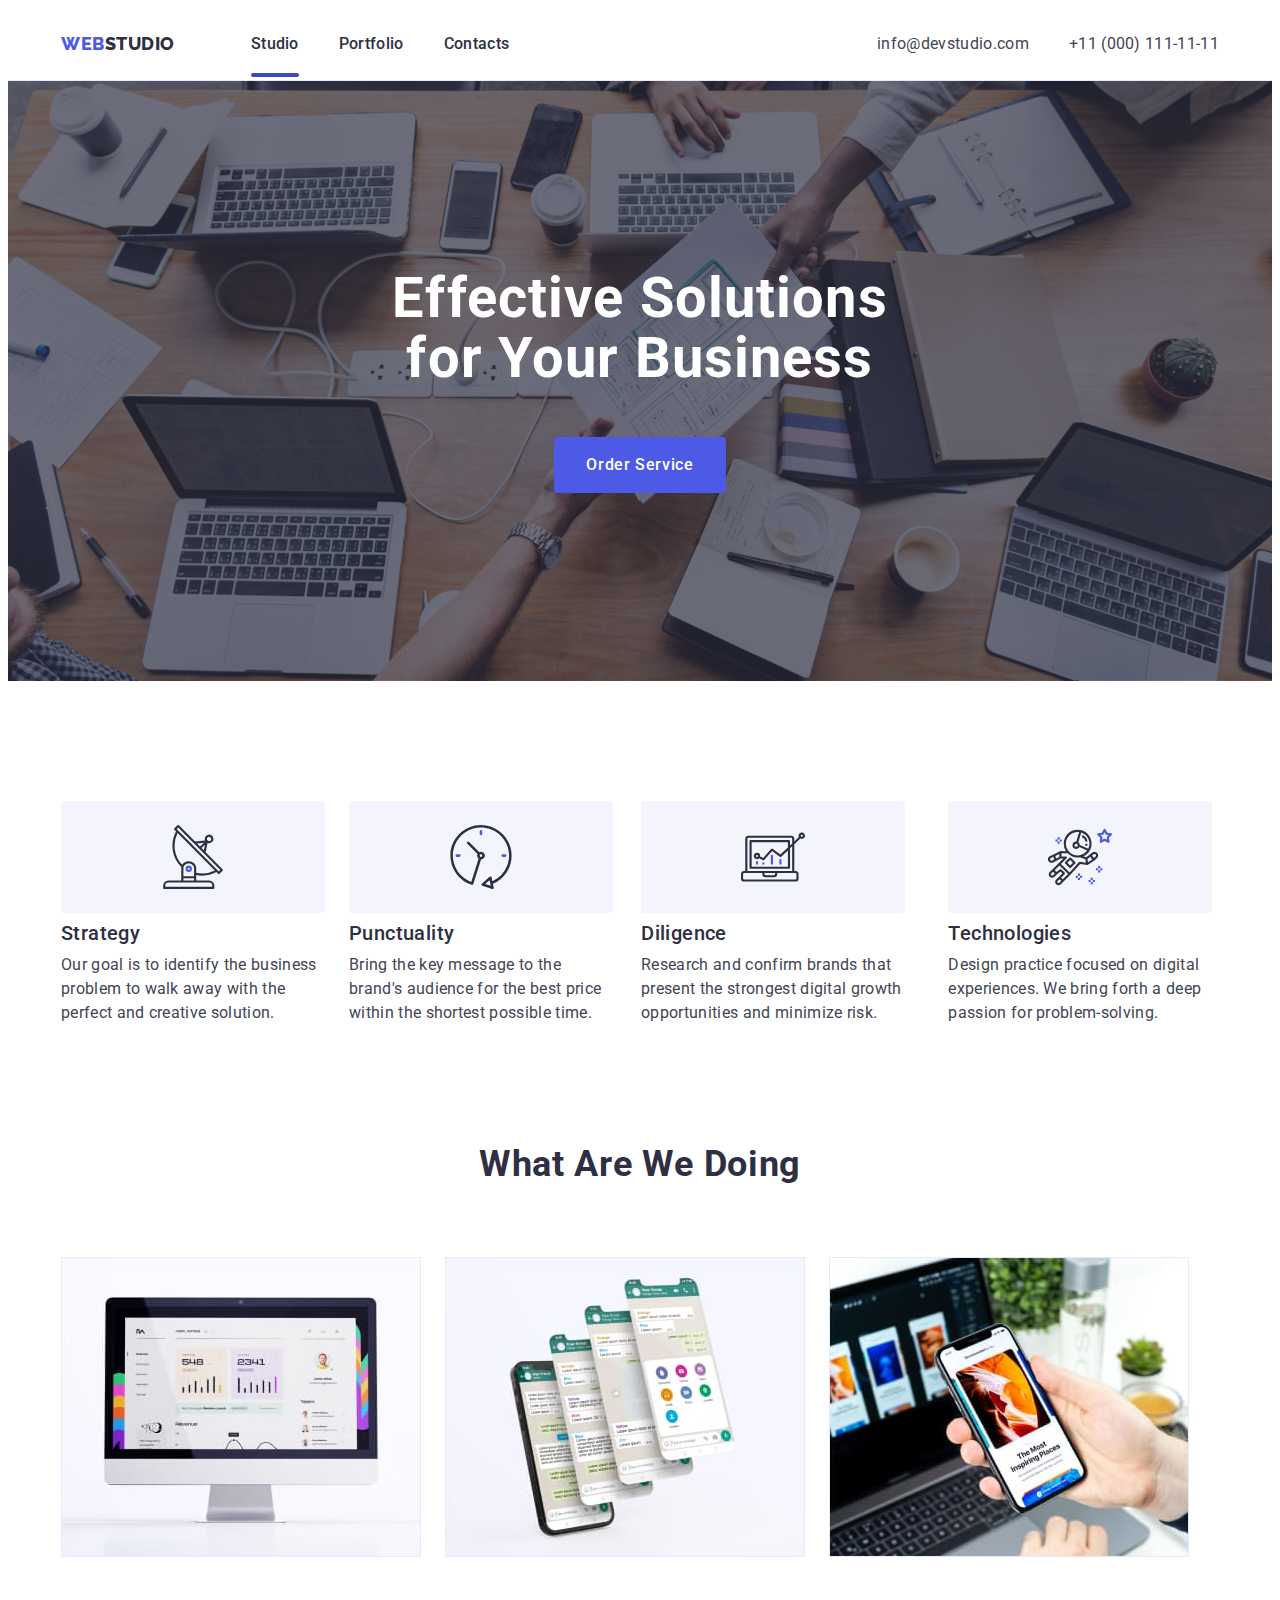
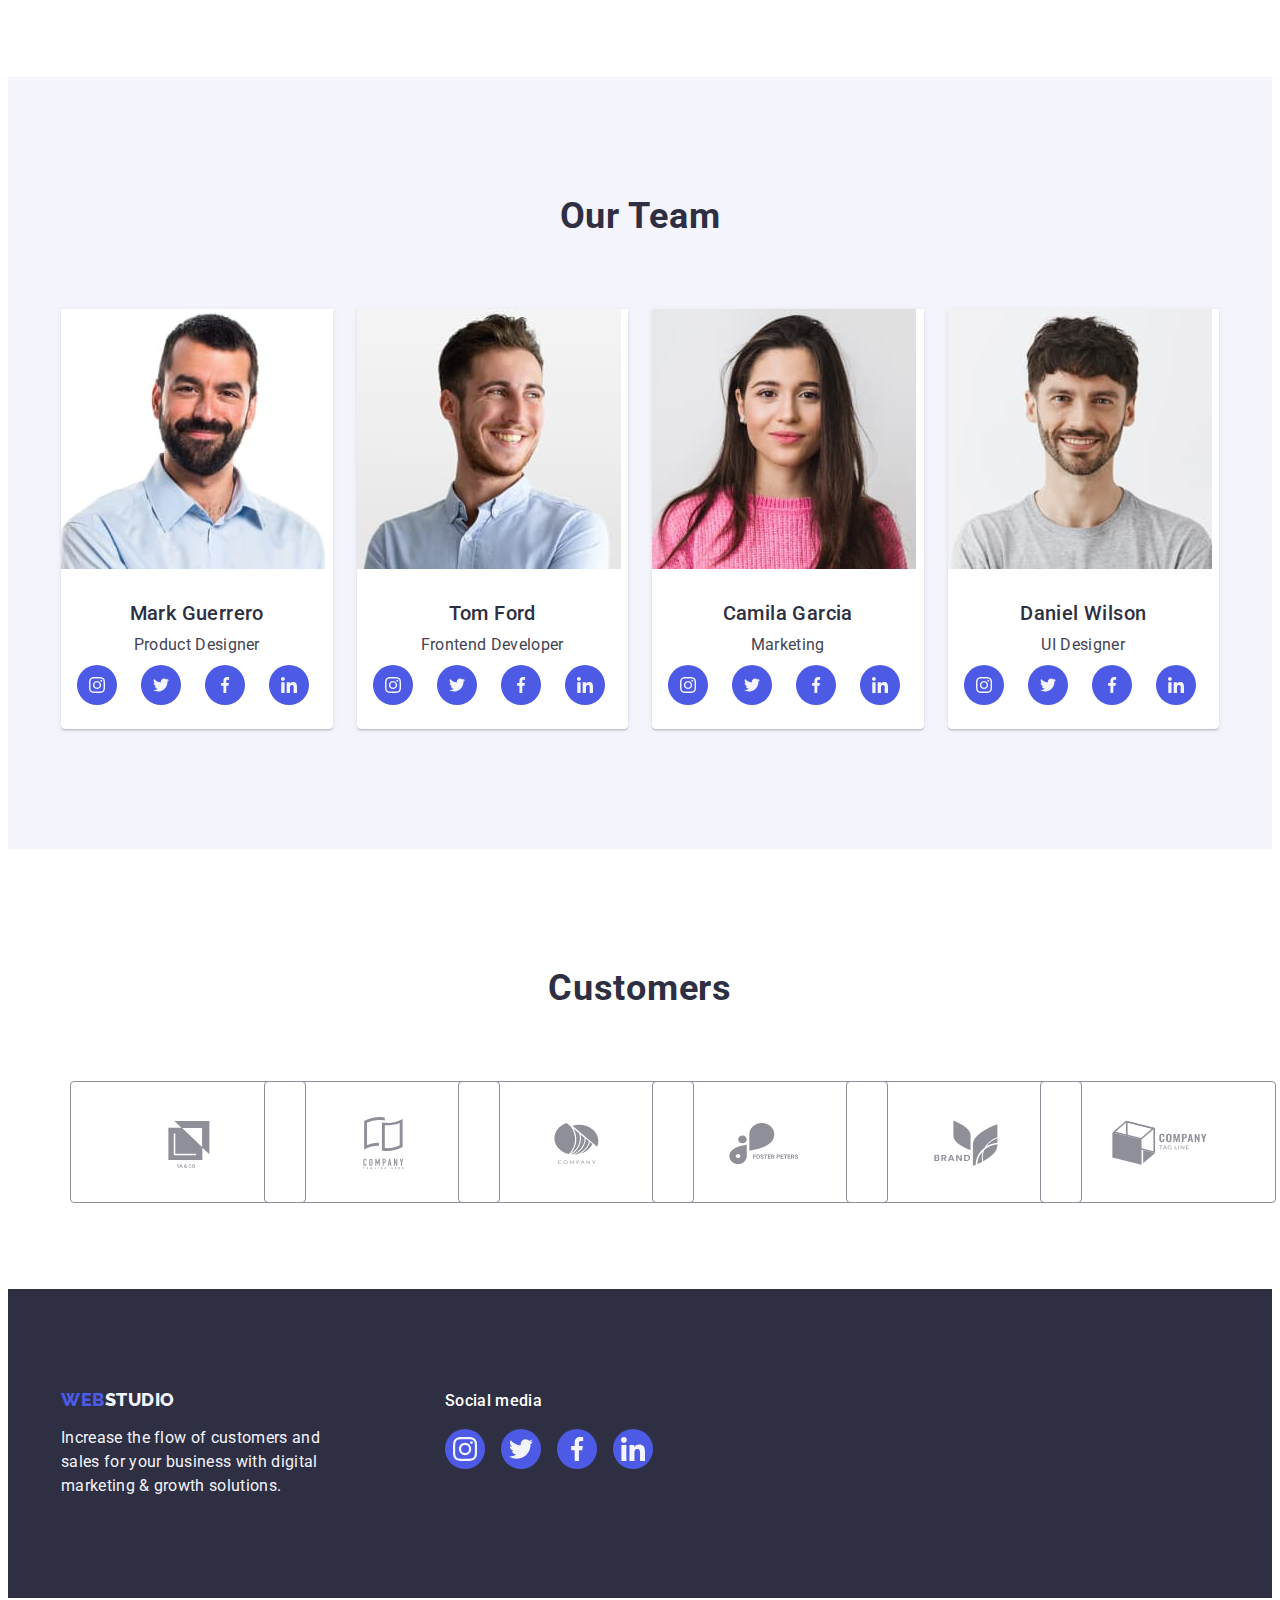
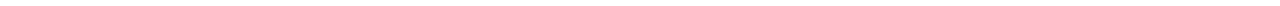
==== commit 054cde92: "rabota" ====
--- a/index.html
+++ b/index.html
@@ -30,7 +30,7 @@
             >Web<span>Studio</span></a
           >
           <ul class="header-page list">
-            <li><a class="header-menu link" href="./index.html">Studio</a></li>
+            <li><a class="header-menu link current" href="./index.html">Studio</a></li>
             <li>
               <a class="header-menu link" href="./portfolio.html">Portfolio</a>
             </li>
@@ -58,7 +58,7 @@
       <section class="hero">
         <div class="container hero-container">
           <h1 class="hero-name">Effective Solutions for Your Business</h1>
-          <button type="button" class="hero-button">Order Service</button>
+          <button type="button" class="hero-button" data-modal-open>Order Service</button>
         </div>
       </section>
 
@@ -459,16 +459,16 @@
       </div>
     </div>
     </footer>
-    
-    <div class="backdrop is-hidden" data-modal>
-        <div class="modal">
-            <button type="button" class="modal-btn" data-modal-close>
-                <svg class="icon-close-black" width="8" height="8">
-                    <use href="./images/icons.svg#icon-close-black"></use>
-                </svg>
-            </button>
-        </div>
+
+    <div class="backdrop is-hidden"  data-modal>
+<div class="modal">
+  <button type="button" class="modal-btn" data-modal-close>
+    <svg class="icon-close-black" width="8" height="8">
+                    <use href="./images/knopk.svg#icon-knopka"></use>
+                </svg>
+  </button>
+</div>
     </div>
-    <script src="./js/modal.js"></script>
+<script src="./js/modal.js"></script>
   </body>
 </html>
--- a/css/style.css
+++ b/css/style.css
@@ -115,6 +115,21 @@
 .header-menu:hover,
 .header-menu:focus {
     color: #404BBF;
+}
+
+.current {
+    position: relative;
+}
+
+.current::after {
+    content: '';
+    position: absolute;
+    left: 0;
+    bottom: 0;
+    width: 100%;
+    height: 4px;
+    border-radius: 2px;
+    background-color: #404BBF;
 }
 
 .header-adress {
@@ -547,77 +562,13 @@
     background-color: #31D0AA;
 }
 
-/*
-.backdrop {
-    position: fixed;
-    top: 0;
-    z-index: 2;
-    width: 100%;
-    height: 100%;
-    transition: opacity var(--transition), visibility var(--transition);
-    background-color: rgba(46, 47, 66, 0.4);
-}
-
-.modal {
-    position: absolute;
-    top: 50%;
-    left: 50%;
-    transform: translate(-50%, -50%) scale(1);
-    transition: transform var(--transition);
-    width: 408px;
-    min-height: 584px;
-    background-color: #FCFCFC;
-    box-shadow: 0px 1px 1px rgba(0, 0, 0, 0.14), 0px 1px 3px rgba(0, 0, 0, 0.12), 0px 2px 1px rgba(0, 0, 0, 0.2);
-    border-radius: 4px;
-}
-
-.backdrop.is-hidden .modal {
-    transform: translate(-50%, -50%) scale(0);
-}
-
-.modal-btn {
-    position: absolute;
-    right: 24px;
-    top: 24px;
-    width: 24px;
-    height: 24px;
-    border: 1px solid rgba(0, 0, 0, 0.1);
-    padding: 0;
-    background-color: #E7E9FC;
-    border-radius: 50%;
-    cursor: pointer;
-    display: flex;
-    align-items: center;
-    justify-content: center;
-    transition: background-color var(--transition), border var(--transition);
-}
-
-.modal-btn:hover,
-.modal-btn:focus {
-    background-color: #404bbf;
-    border: none;
-    color: #ffffff;
-}
-
-.is-hidden {
-    visibility: hidden;
-    opacity: 0;
-    pointer-events: none;
-}
-
-.icon-close-black {
-    fill: currentColor;
-    transition: fill var(--transition);
-}
-*/
-
 /*===============PORTFOLIO===============*/
 /*---------------HEADER---------------*/
 
 .header-portfolio {
     background: #FFFFFF;
-    padding-top: 24px;
-    padding-bottom: 24px;
+    /*padding-top: 24px;
+    padding-bottom: 24px;*/
     border-bottom: 1px solid #e7e9fc
 }
 
@@ -663,8 +614,19 @@
 
 /*-----------------SECTION-----------------*/
 
+.section-portfolio {
+    padding: 96px 0 120px;
+}
+
 .section {
-    padding: 96px 0 120px;
+
+    display: block;
+    transition: box-shadow var(--transition);
+}
+
+.section:hover,
+.section:focus {
+    box-shadow: 0px 1px 6px rgba(46, 47, 66, 0.08), 0px 1px 1px rgba(46, 47, 66, 0.16), 0px 2px 1px rgba(46, 47, 66, 0.08);
 }
 
 .section-img {
@@ -681,16 +643,21 @@
     border: 1px solid #e7e9fc;
     border-top: none;
     padding: 32px 16px;
-
-}
-
-/*.list {}*/
+}
+
 
 .section-work {
     width: 360px;
+}
+
+.karman {
+
+    overflow: hidden;
     position: relative;
-    overflow: hidden;
-}
+
+}
+
+
 
 .section-work:hover .section-cover-blok {
     transform: translate(0);
@@ -737,6 +704,61 @@
     background: #4D5AE5;
     transform: translateY(100%);
     transition: var(--transition);
-
-
+}
+
+.backdrop {
+    position: fixed;
+    top: 0;
+    z-index: 2;
+    height: 100%;
+    width: 100%;
+    background-color: rgba(46, 47, 66, 0.4);
+    transition: opasity var(--transition), visibility var(--transition);
+}
+
+.modal {
+    position: absolute;
+    top: 50%;
+    left: 50%;
+    transform: translate(-50%, -50%) scale(1);
+    transition: transform var(--transition);
+    width: 408px;
+    min-height: 584px;
+    background-color: #FCFCFC;
+    background-repeat: 4px;
+
+}
+
+.icon-close-black {
+    fill: currentColor;
+    transition: fill var(--transition);
+    fill: rgb(0, 0, 0);
+
+}
+
+.modal-btn {
+    position: absolute;
+    right: 24px;
+    top: 24px;
+    width: 24px;
+    height: 24px;
+    border: 1px solid rgba(0, 0, 0, 0.1);
+    padding: 0;
+    background-color: #E7E9FC;
+    border-radius: 50%;
+    cursor: pointer;
+    display: flex;
+    align-items: center;
+    justify-content: center;
+    transition: background-color var(--transition), border var(--transition);
+}
+
+.is-hidden {
+    visibility: hidden;
+    opacity: 0;
+    pointer-events: none;
+}
+
+.backdrop.is-hidden .modal {
+    transform: translate(-50%, -50%) scale(0);
 }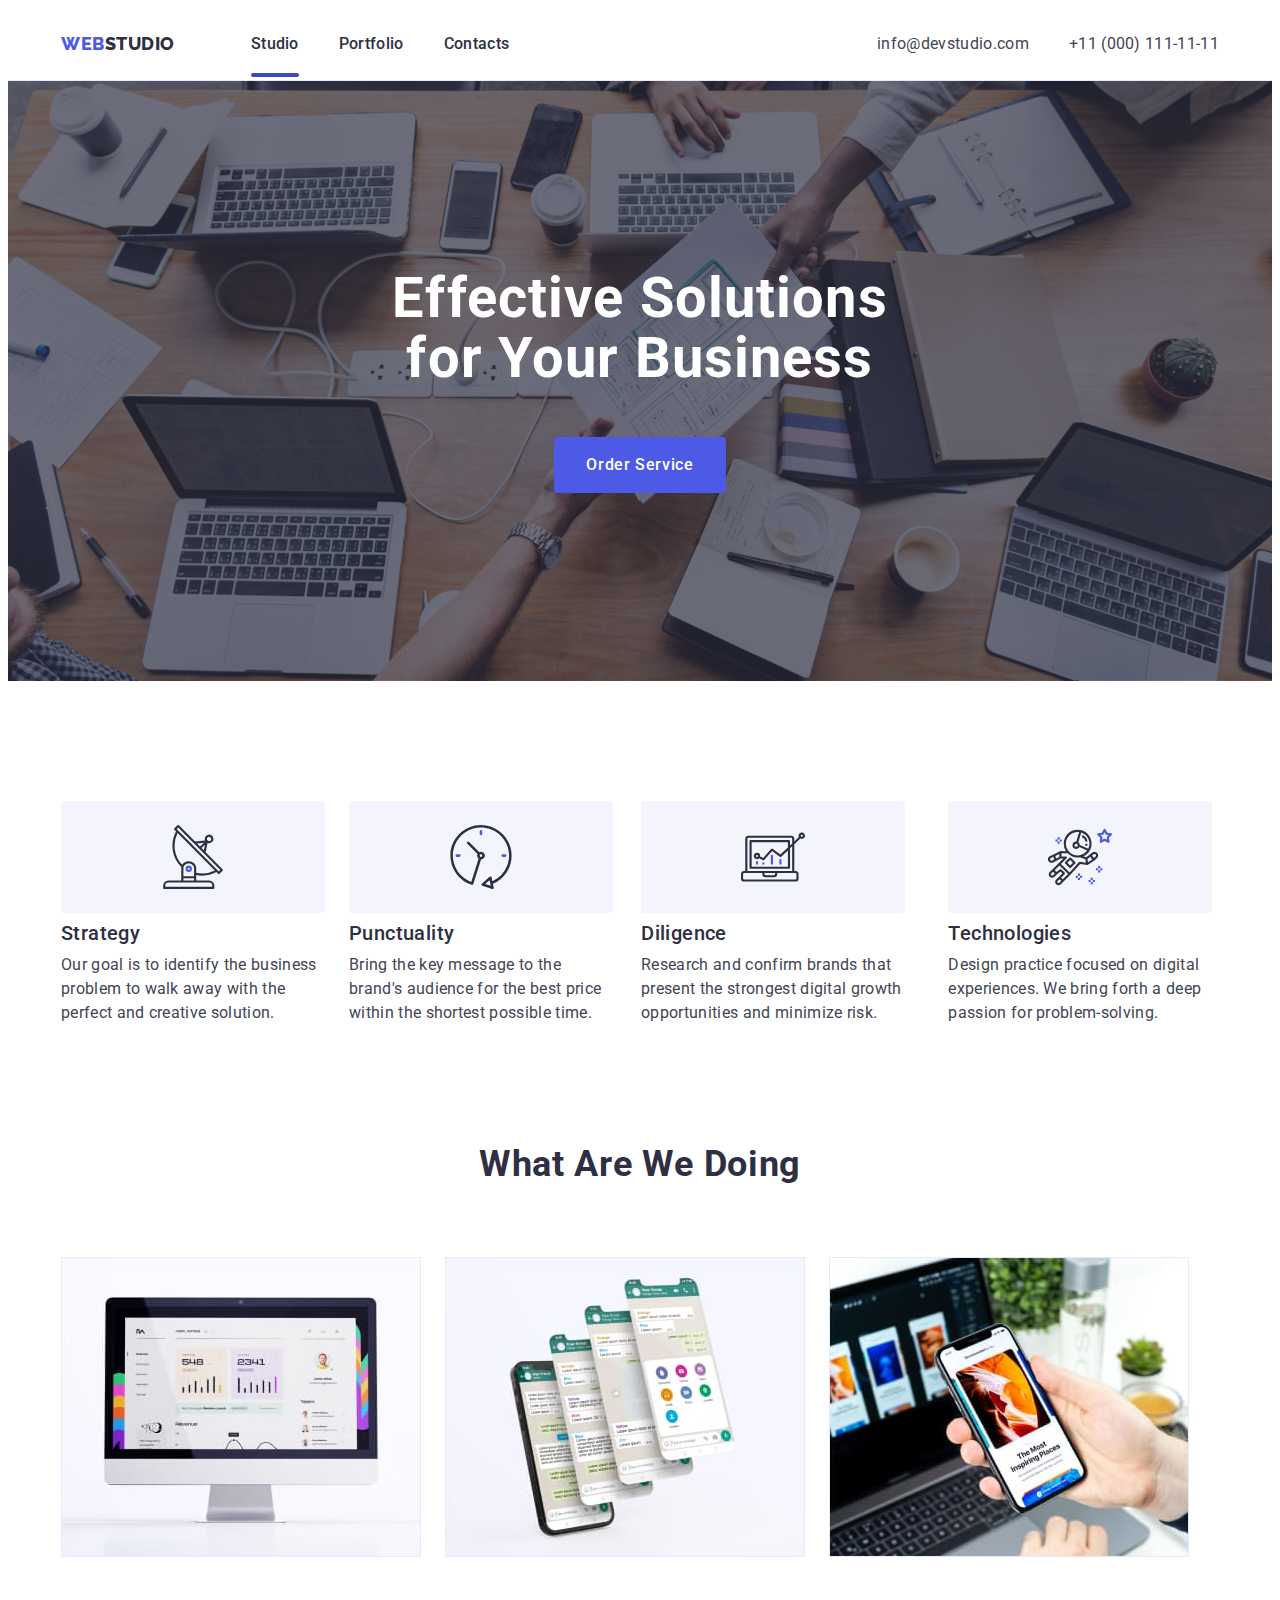
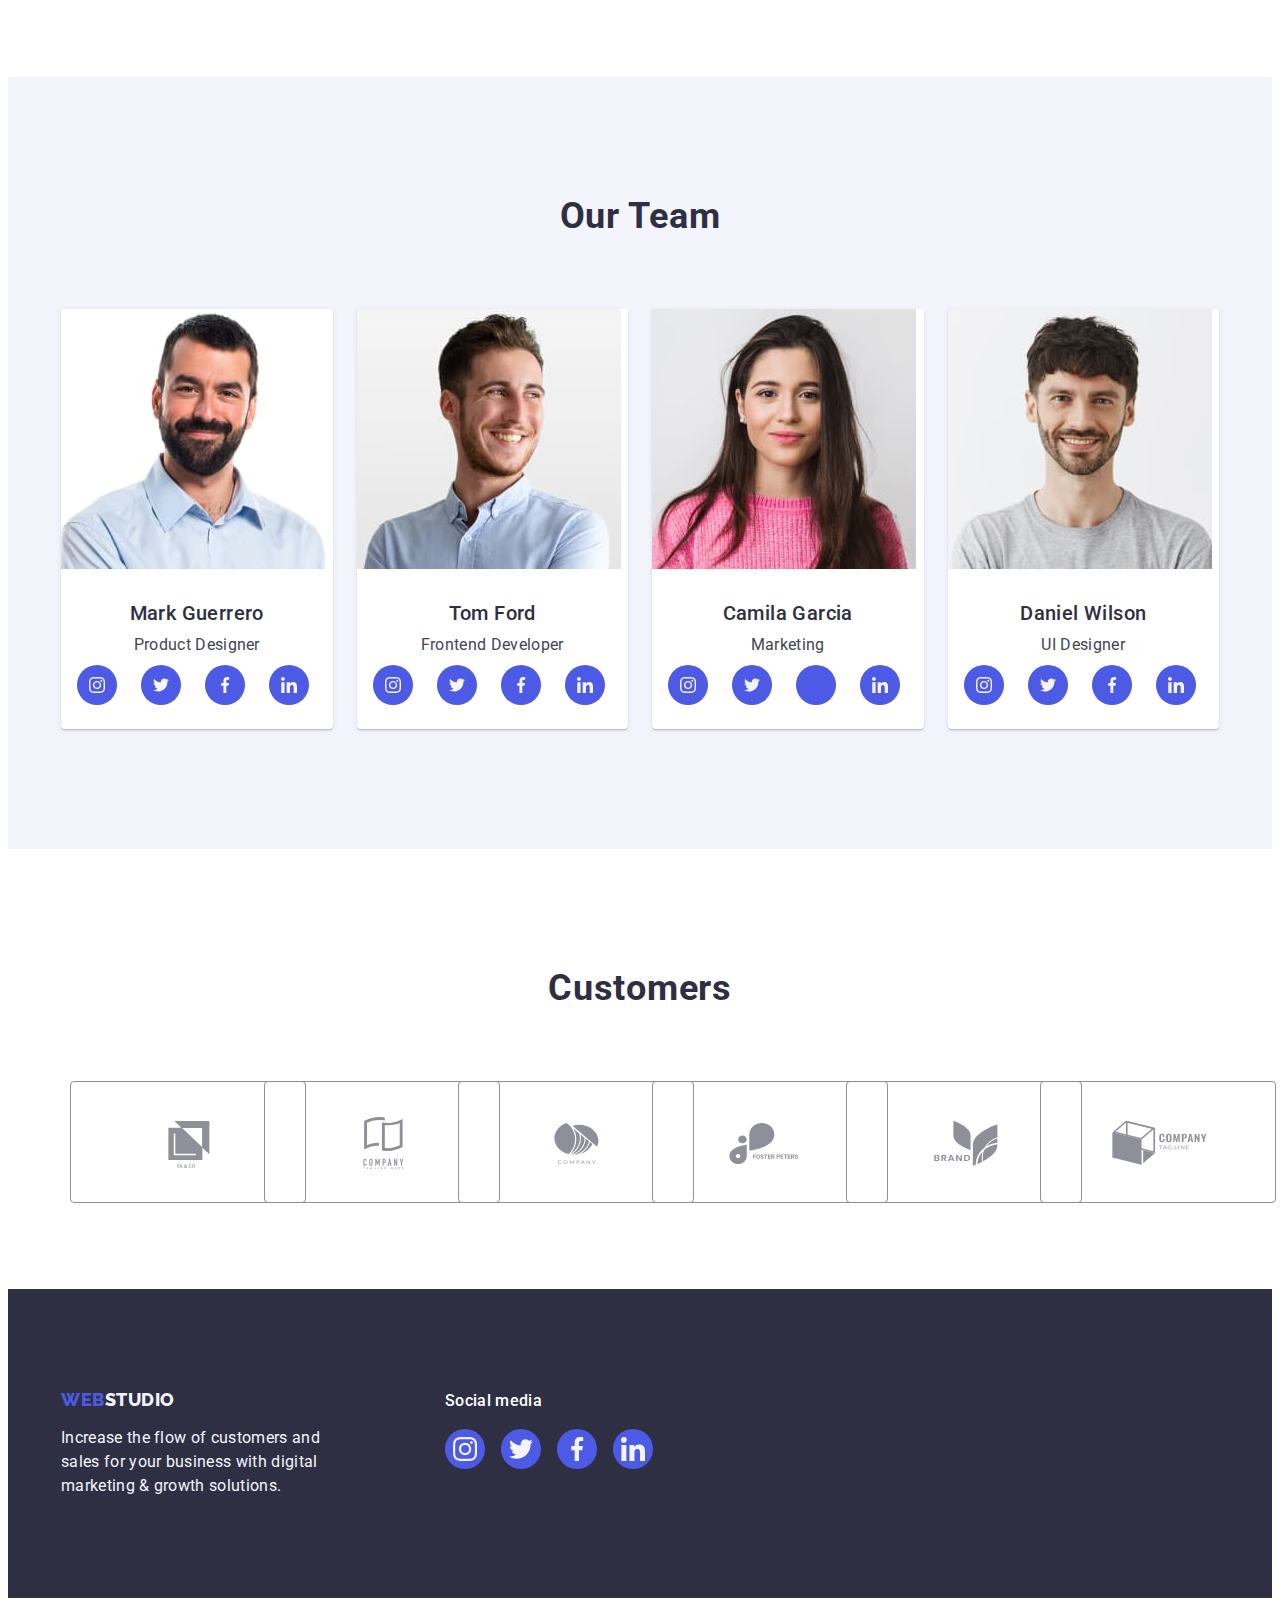
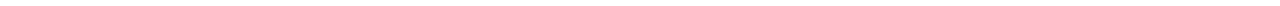
==== commit 5349b23f: "vgy" ====
--- a/index.html
+++ b/index.html
@@ -30,7 +30,9 @@
             >Web<span>Studio</span></a
           >
           <ul class="header-page list">
-            <li><a class="header-menu link current" href="./index.html">Studio</a></li>
+            <li>
+              <a class="header-menu link current" href="./index.html">Studio</a>
+            </li>
             <li>
               <a class="header-menu link" href="./portfolio.html">Portfolio</a>
             </li>
@@ -58,7 +60,9 @@
       <section class="hero">
         <div class="container hero-container">
           <h1 class="hero-name">Effective Solutions for Your Business</h1>
-          <button type="button" class="hero-button" data-modal-open>Order Service</button>
+          <button type="button" class="hero-button" data-modal-open>
+            Order Service
+          </button>
         </div>
       </section>
 
@@ -69,7 +73,7 @@
             <li class="scroll-item">
               <div class="scroll-img">
                 <svg width="64" height="64">
-                  <use href="./images/symbol-defs.svg#icon-antenna-1"></use>
+                  <use href="./images/icons.svg#icon-antenna-1"></use>
                 </svg>
               </div>
               <h3 class="scroll-name">Strategy</h3>
@@ -81,7 +85,7 @@
             <li class="scroll-item">
               <div class="scroll-img">
                 <svg width="64" height="64">
-                  <use href="./images/symbol-defs.svg#icon-clock-1"></use>
+                  <use href="./images/icons.svg#icon-clock-1"></use>
                 </svg>
               </div>
               <h3 class="scroll-name">Punctuality</h3>
@@ -93,7 +97,7 @@
             <li class="scroll-item">
               <div class="scroll-img">
                 <svg width="64" height="64">
-                  <use href="./images/symbol-defs.svg#icon-diagram-1"></use>
+                  <use href="./images/icons.svg#icon-diagram-1"></use>
                 </svg>
               </div>
               <h3 class="scroll-name">Diligence</h3>
@@ -105,7 +109,7 @@
             <li class="scroll-item">
               <div class="scroll-img">
                 <svg width="64" height="64">
-                  <use href="./images/symbol-defs.svg#icon-astronaut-1"></use>
+                  <use href="./images/icons.svg#icon-astronaut-1"></use>
                 </svg>
               </div>
               <h3 class="scroll-name">Technologies</h3>
@@ -169,36 +173,28 @@
                   <li class="made-soc">
                     <a class="made-img-soc" href="" aria-label="instagram">
                       <svg class="team-soc-icon" width="16" height="16">
-                        <use
-                          href="./images/symbol-defs2.svg#icon-instagram"
-                        ></use>
+                        <use href="./images/icons.svg#icon-instagram"></use>
                       </svg>
                     </a>
                   </li>
                   <li class="made-soc">
                     <a class="made-img-soc" href="" aria-label="twitter">
                       <svg class="team-soc-icon" width="16" height="16">
-                        <use
-                          href="./images/symbol-defs2.svg#icon-twitter"
-                        ></use>
+                        <use href="./images/icons.svg#icon-twitter"></use>
                       </svg>
                     </a>
                   </li>
                   <li class="made-soc">
                     <a class="made-img-soc" href="" aria-label="facebook">
                       <svg class="team-soc-icon" width="16" height="16">
-                        <use
-                          href="./images/symbol-defs2.svg#icon-facebook"
-                        ></use>
+                        <use href="./images/icons.svg#icon-facebook"></use>
                       </svg>
                     </a>
                   </li>
                   <li class="made-soc">
                     <a class="made-img-soc" href="" aria-label="linkedin">
                       <svg class="team-soc-icon" width="16" height="16">
-                        <use
-                          href="./images/symbol-defs2.svg#icon-linkedin"
-                        ></use>
+                        <use href="./images/icons.svg#icon-linkedin"></use>
                       </svg>
                     </a>
                   </li>
@@ -219,36 +215,28 @@
                   <li class="made-soc">
                     <a class="made-img-soc" href="" aria-label="instagram">
                       <svg class="team-soc-icon" width="16" height="16">
-                        <use
-                          href="./images/symbol-defs2.svg#icon-instagram"
-                        ></use>
+                        <use href="./images/icons.svg#icon-instagram"></use>
                       </svg>
                     </a>
                   </li>
                   <li class="made-soc">
                     <a class="made-img-soc" href="" aria-label="twitter">
                       <svg class="team-soc-icon" width="16" height="16">
-                        <use
-                          href="./images/symbol-defs2.svg#icon-twitter"
-                        ></use>
+                        <use href="./images/icons.svg#icon-twitter"></use>
                       </svg>
                     </a>
                   </li>
                   <li class="made-soc">
                     <a class="made-img-soc" href="" aria-label="facebook">
                       <svg class="team-soc-icon" width="16" height="16">
-                        <use
-                          href="./images/symbol-defs2.svg#icon-facebook"
-                        ></use>
+                        <use href="./images/icons.svg#icon-facebook"></use>
                       </svg>
                     </a>
                   </li>
                   <li class="made-soc">
                     <a class="made-img-soc" href="" aria-label="linkedin">
                       <svg class="team-soc-icon" width="16" height="16">
-                        <use
-                          href="./images/symbol-defs2.svg#icon-linkedin"
-                        ></use>
+                        <use href="./images/icons.svg#icon-linkedin"></use>
                       </svg>
                     </a>
                   </li>
@@ -269,36 +257,28 @@
                   <li class="made-soc">
                     <a class="made-img-soc" href="" aria-label="instagram">
                       <svg class="team-soc-icon" width="16" height="16">
-                        <use
-                          href="./images/symbol-defs2.svg#icon-instagram"
-                        ></use>
+                        <use href="./images/icons.svg#icon-instagram"></use>
                       </svg>
                     </a>
                   </li>
                   <li class="made-soc">
                     <a class="made-img-soc" href="" aria-label="twitter">
                       <svg class="team-soc-icon" width="16" height="16">
-                        <use
-                          href="./images/symbol-defs2.svg#icon-twitter"
-                        ></use>
+                        <use href="./images/icons.svg#icon-twitter"></use>
                       </svg>
                     </a>
                   </li>
                   <li class="made-soc">
                     <a class="made-img-soc" href="" aria-label="facebook">
                       <svg class="team-soc-icon" width="16" height="16">
-                        <use
-                          href="./images/symbol-defs2.svg#icon-facebook"
-                        ></use>
+                        <use href="./images/icons.svg.svg#icon-facebook"></use>
                       </svg>
                     </a>
                   </li>
                   <li class="made-soc">
                     <a class="made-img-soc" href="" aria-label="linkedin">
                       <svg class="team-soc-icon" width="16" height="16">
-                        <use
-                          href="./images/symbol-defs2.svg#icon-linkedin"
-                        ></use>
+                        <use href="./images/icons.svg#icon-linkedin"></use>
                       </svg>
                     </a>
                   </li>
@@ -319,36 +299,28 @@
                   <li class="made-soc">
                     <a class="made-img-soc" href="" aria-label="instagram">
                       <svg class="team-soc-icon" width="16" height="16">
-                        <use
-                          href="./images/symbol-defs2.svg#icon-instagram"
-                        ></use>
+                        <use href="./images/icons.svg#icon-instagram"></use>
                       </svg>
                     </a>
                   </li>
                   <li class="made-soc">
                     <a class="made-img-soc" href="" aria-label="twitter">
                       <svg class="team-soc-icon" width="16" height="16">
-                        <use
-                          href="./images/symbol-defs2.svg#icon-twitter"
-                        ></use>
+                        <use href="./images/icons.svg#icon-twitter"></use>
                       </svg>
                     </a>
                   </li>
                   <li class="made-soc">
                     <a class="made-img-soc" href="" aria-label="facebook">
                       <svg class="team-soc-icon" width="16" height="16">
-                        <use
-                          href="./images/symbol-defs2.svg#icon-facebook"
-                        ></use>
+                        <use href="./images/icons.svg#icon-facebook"></use>
                       </svg>
                     </a>
                   </li>
                   <li class="made-soc">
                     <a class="made-img-soc" href="" aria-label="linkedin">
                       <svg class="team-soc-icon" width="16" height="16">
-                        <use
-                          href="./images/symbol-defs2.svg#icon-linkedin"
-                        ></use>
+                        <use href="./images/icons.svg#icon-linkedin"></use>
                       </svg>
                     </a>
                   </li>
@@ -367,42 +339,42 @@
           <li class="customers-company">
             <a href="" class="customers-link link">
               <svg class="customers-item" width="104" height="56">
-                <use href="./images/symbol-defs2.svg#icon-Logo1"></use>
-              </svg>
-            </a>
-          </li>
-          <li class="customers-company">
-            <a href="" class="customers-link link">
-              <svg class="customers-item" width="104" height="56">
-                <use href="./images/symbol-defs2.svg#icon-Logo2"></use>
-              </svg>
-            </a>
-          </li>
-          <li class="customers-company">
-            <a href="" class="customers-link link">
-              <svg class="customers-item" width="104" height="56">
-                <use href="./images/symbol-defs2.svg#icon-Logo3"></use>
-              </svg>
-            </a>
-          </li>
-          <li class="customers-company">
-            <a href="" class="customers-link link">
-              <svg class="customers-item" width="104" height="56">
-                <use href="./images/symbol-defs2.svg#icon-Logo4"></use>
-              </svg>
-            </a>
-          </li>
-          <li class="customers-company">
-            <a href="" class="customers-link link">
-              <svg class="customers-item" width="104" height="56">
-                <use href="./images/symbol-defs2.svg#icon-Logo5"></use>
-              </svg>
-            </a>
-          </li>
-          <li class="customers-company">
-            <a href="" class="customers-link link">
-              <svg class="customers-item" width="104" height="56">
-                <use href="./images/symbol-defs2.svg#icon-Logo6"></use>
+                <use href="./images/icons.svg#icon-Logo1"></use>
+              </svg>
+            </a>
+          </li>
+          <li class="customers-company">
+            <a href="" class="customers-link link">
+              <svg class="customers-item" width="104" height="56">
+                <use href="./images/icons.svg#icon-Logo2"></use>
+              </svg>
+            </a>
+          </li>
+          <li class="customers-company">
+            <a href="" class="customers-link link">
+              <svg class="customers-item" width="104" height="56">
+                <use href="./images/icons.svg#icon-Logo3"></use>
+              </svg>
+            </a>
+          </li>
+          <li class="customers-company">
+            <a href="" class="customers-link link">
+              <svg class="customers-item" width="104" height="56">
+                <use href="./images/icons.svg#icon-Logo4"></use>
+              </svg>
+            </a>
+          </li>
+          <li class="customers-company">
+            <a href="" class="customers-link link">
+              <svg class="customers-item" width="104" height="56">
+                <use href="./images/icons.svg#icon-Logo5"></use>
+              </svg>
+            </a>
+          </li>
+          <li class="customers-company">
+            <a href="" class="customers-link link">
+              <svg class="customers-item" width="104" height="56">
+                <use href="./images/icons.svg#icon-Logo6"></use>
               </svg>
             </a>
           </li>
@@ -413,62 +385,60 @@
     <footer class="footer">
       <div class="container container-footer">
         <div class="footer-logo-text">
-        <a href="./index.html" class="footer-name link"
-          >Web<span class="name">Studio</span></a
-        >
-        <p class="footer-text">
-          Increase the flow of customers and sales for your business with
-          digital marketing & growth solutions.
-        </p>
-        </div>
-      
-
-      <div class="footer-soc">
-        <p class="foter-soc-text">Social media</p>
+          <a href="./index.html" class="footer-name link"
+            >Web<span class="name">Studio</span></a
+          >
+          <p class="footer-text">
+            Increase the flow of customers and sales for your business with
+            digital marketing & growth solutions.
+          </p>
+        </div>
+
+        <div class="footer-soc">
+          <p class="foter-soc-text">Social media</p>
           <ul class="footer-soc-list">
             <li class="footer-soc-item">
               <a href="" class="footer-soc-link link" aria-label="instagram">
-                <svg class="footer-soc-icon" width="24" heihgt="24">
-                  <use href="./images/symbol-defs2.svg#icon-instagram"></use>
+                <svg class="footer-soc-icon" width="24" height="24">
+                  <use href="./images/icons.svg#icon-instagram"></use>
                 </svg>
               </a>
             </li>
             <li class="footer-soc-item">
               <a href="" class="footer-soc-link link" aria-label="twitter">
-                <svg class="footer-soc-icon" width="24" heihgt="24">
-                  <use href="./images/symbol-defs2.svg#icon-twitter"></use>
+                <svg class="footer-soc-icon" width="24" height="24">
+                  <use href="./images/icons.svg#icon-twitter"></use>
                 </svg>
               </a>
             </li>
             <li class="footer-soc-item">
               <a href="" class="footer-soc-link link" aria-label="facebook">
-                <svg class="footer-soc-icon" width="24" heihgt="24">
-                  <use href="./images/symbol-defs2.svg#icon-facebook"></use>
+                <svg class="footer-soc-icon" width="24" height="24">
+                  <use href="./images/icons.svg#icon-facebook"></use>
                 </svg>
               </a>
             </li>
             <li class="footer-soc-item">
               <a href="" class="footer-soc-link link" aria-label="linkedin">
-                <svg class="footer-soc-icon" width="24" heihgt="24">
-                  <use href="./images/symbol-defs2.svg#icon-linkedin"></use>
+                <svg class="footer-soc-icon" width="24" height="24">
+                  <use href="./images/icons.svg#icon-linkedin"></use>
                 </svg>
               </a>
             </li>
           </ul>
-        </p>
+        </div>
+      </div>
+    </footer>
+
+    <div class="backdrop is-hidden" data-modal>
+      <div class="modal">
+        <button type="button" class="modal-btn" data-modal-close>
+          <svg class="icon-close-black" width="8" height="8">
+            <use href="./images/icons.svg#icon-knopka"></use>
+          </svg>
+        </button>
       </div>
     </div>
-    </footer>
-
-    <div class="backdrop is-hidden"  data-modal>
-<div class="modal">
-  <button type="button" class="modal-btn" data-modal-close>
-    <svg class="icon-close-black" width="8" height="8">
-                    <use href="./images/knopk.svg#icon-knopka"></use>
-                </svg>
-  </button>
-</div>
-    </div>
-<script src="./js/modal.js"></script>
+    <script src="./js/modal.js"></script>
   </body>
 </html>
--- a/css/style.css
+++ b/css/style.css
@@ -567,8 +567,6 @@
 
 .header-portfolio {
     background: #FFFFFF;
-    /*padding-top: 24px;
-    padding-bottom: 24px;*/
     border-bottom: 1px solid #e7e9fc
 }
 
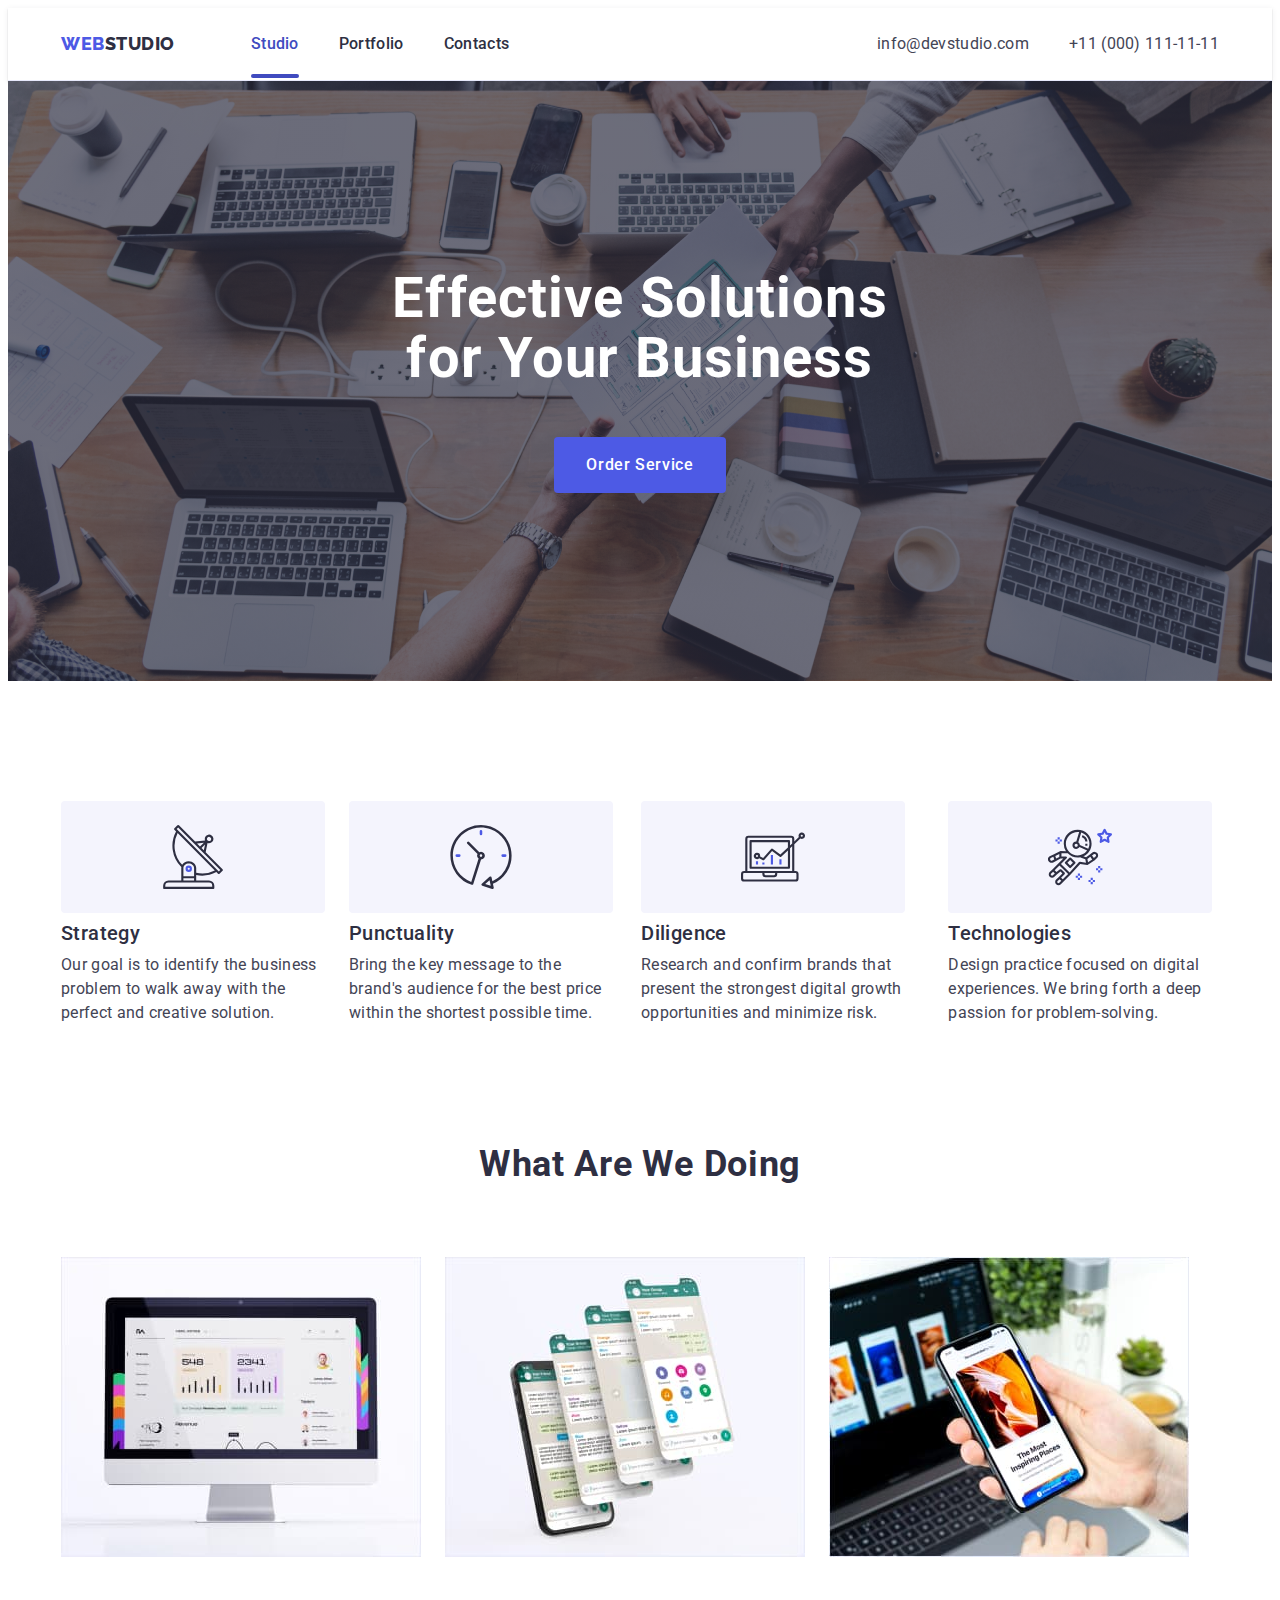
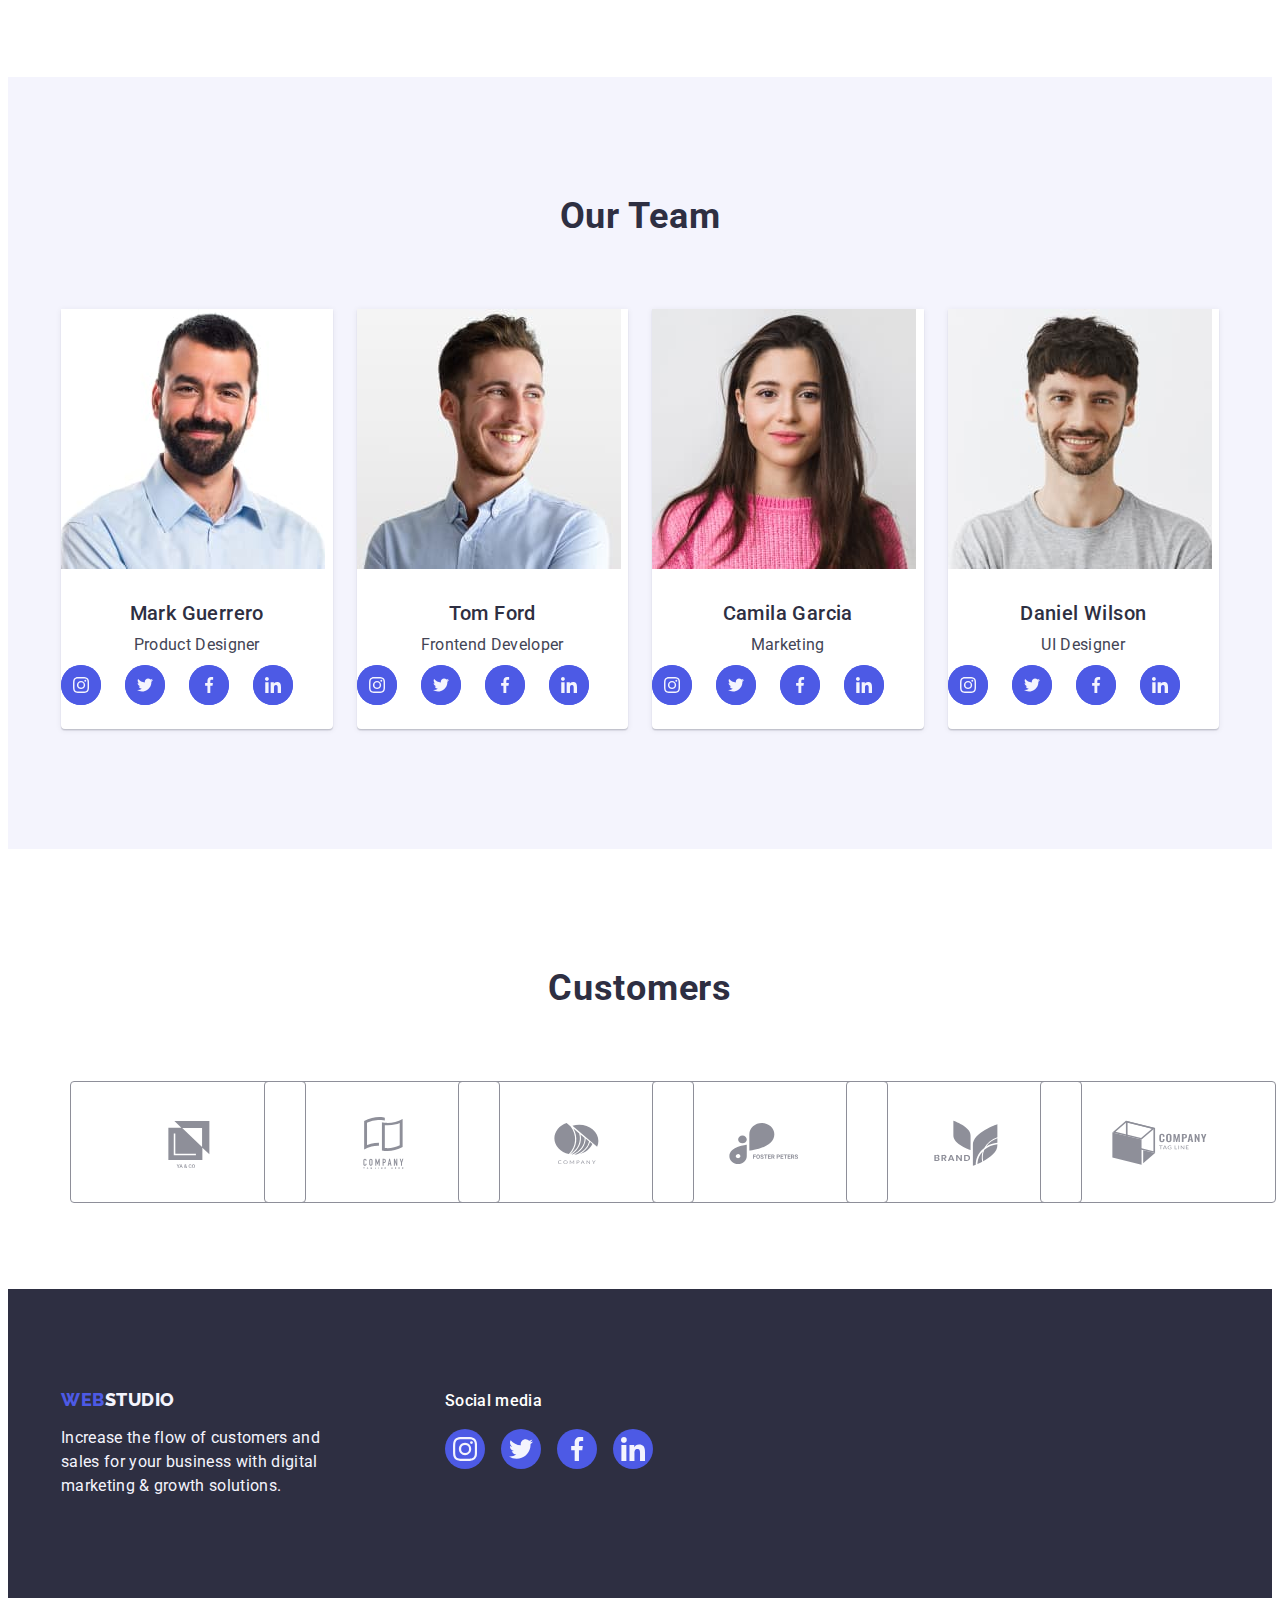
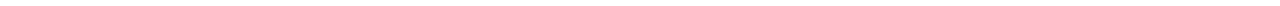
==== commit fadddf20: "gjk.l" ====
--- a/index.html
+++ b/index.html
@@ -271,7 +271,7 @@
                   <li class="made-soc">
                     <a class="made-img-soc" href="" aria-label="facebook">
                       <svg class="team-soc-icon" width="16" height="16">
-                        <use href="./images/icons.svg.svg#icon-facebook"></use>
+                        <use href="./images/icons.svg#icon-facebook"></use>
                       </svg>
                     </a>
                   </li>
--- a/css/style.css
+++ b/css/style.css
@@ -75,7 +75,7 @@
     border-bottom: 1px solid #e7e9fc;
     /*width: 1158px;
     margin: auto;*/
-
+    box-shadow: 0px 2px 1px rgba(46, 47, 66, 0.08), 0px 1px 1px rgba(46, 47, 66, 0.16), 0px 1px 6px rgba(46, 47, 66, 0.08);
 }
 
 .header-name {
@@ -109,7 +109,8 @@
     color: var(--logo-color);
     padding-top: 24px;
     padding-bottom: 24px;
-    transition: color 250ms linear;
+    /*transition: color 250ms linear;*/
+    transition: color 250ms cubic-bezier(0.4, 0, 0.2, 1);
 }
 
 .header-menu:hover,
@@ -119,17 +120,19 @@
 
 .current {
     position: relative;
+    color: #404bbf;
 }
 
 .current::after {
     content: '';
     position: absolute;
     left: 0;
-    bottom: 0;
+    /*bottom: 0;*/
     width: 100%;
     height: 4px;
     border-radius: 2px;
     background-color: #404BBF;
+    bottom: -1px
 }
 
 .header-adress {
@@ -148,7 +151,8 @@
     line-height: 1.50;
     letter-spacing: 0.02em;
     color: #434455;
-    transition: color 250ms linear;
+    /*transition: color 250ms linear;*/
+    transition: color 250ms cubic-bezier(0.4, 0, 0.2, 1);
 
 }
 
@@ -203,7 +207,8 @@
     color: #FFFFFF;
     background-color: var(--button-color);
     cursor: pointer;
-    transition: color 250ms linear;
+    /*transition: color 250ms linear;*/
+    transition: background-color 250ms cubic-bezier(0.4, 0, 0.2, 1);
 }
 
 .hero-button {
@@ -345,7 +350,9 @@
 }
 
 .made-container-name {
-    padding: 32px 16px;
+    /*padding: 32px 16px;*/
+    padding-top: 32px;
+    padding-bottom: 32px;
 }
 
 .made-name {
@@ -381,6 +388,7 @@
     padding: 0%;
     width: 232px;
     height: 40px;
+    justify-content: center;
 }
 
 .made-soc {
@@ -399,13 +407,16 @@
     width: 100%;
     height: 100%;
     display: flex;
-    align-items: center;
-    justify-content: center;
-    transition: color 250ms linear;
-}
-
-.team-soc-link:hover,
-.team-soc-link:focus {
+    background-color: #4d5ae5;
+    border-radius: 50%;
+    align-items: center;
+    justify-content: center;
+    /*transition: color 250ms linear;*/
+    transition: background-color 250ms cubic-bezier(0.4, 0, 0.2, 1);
+}
+
+.made-img-soc:hover,
+.made-img-soc:focus {
     background-color: #404bbf;
 }
 
@@ -431,7 +442,8 @@
     color: var(--logo-color);
 }
 
-/*.container {}*/
+/*.container {
+}*/
 
 .customers-img {
     display: flex;
